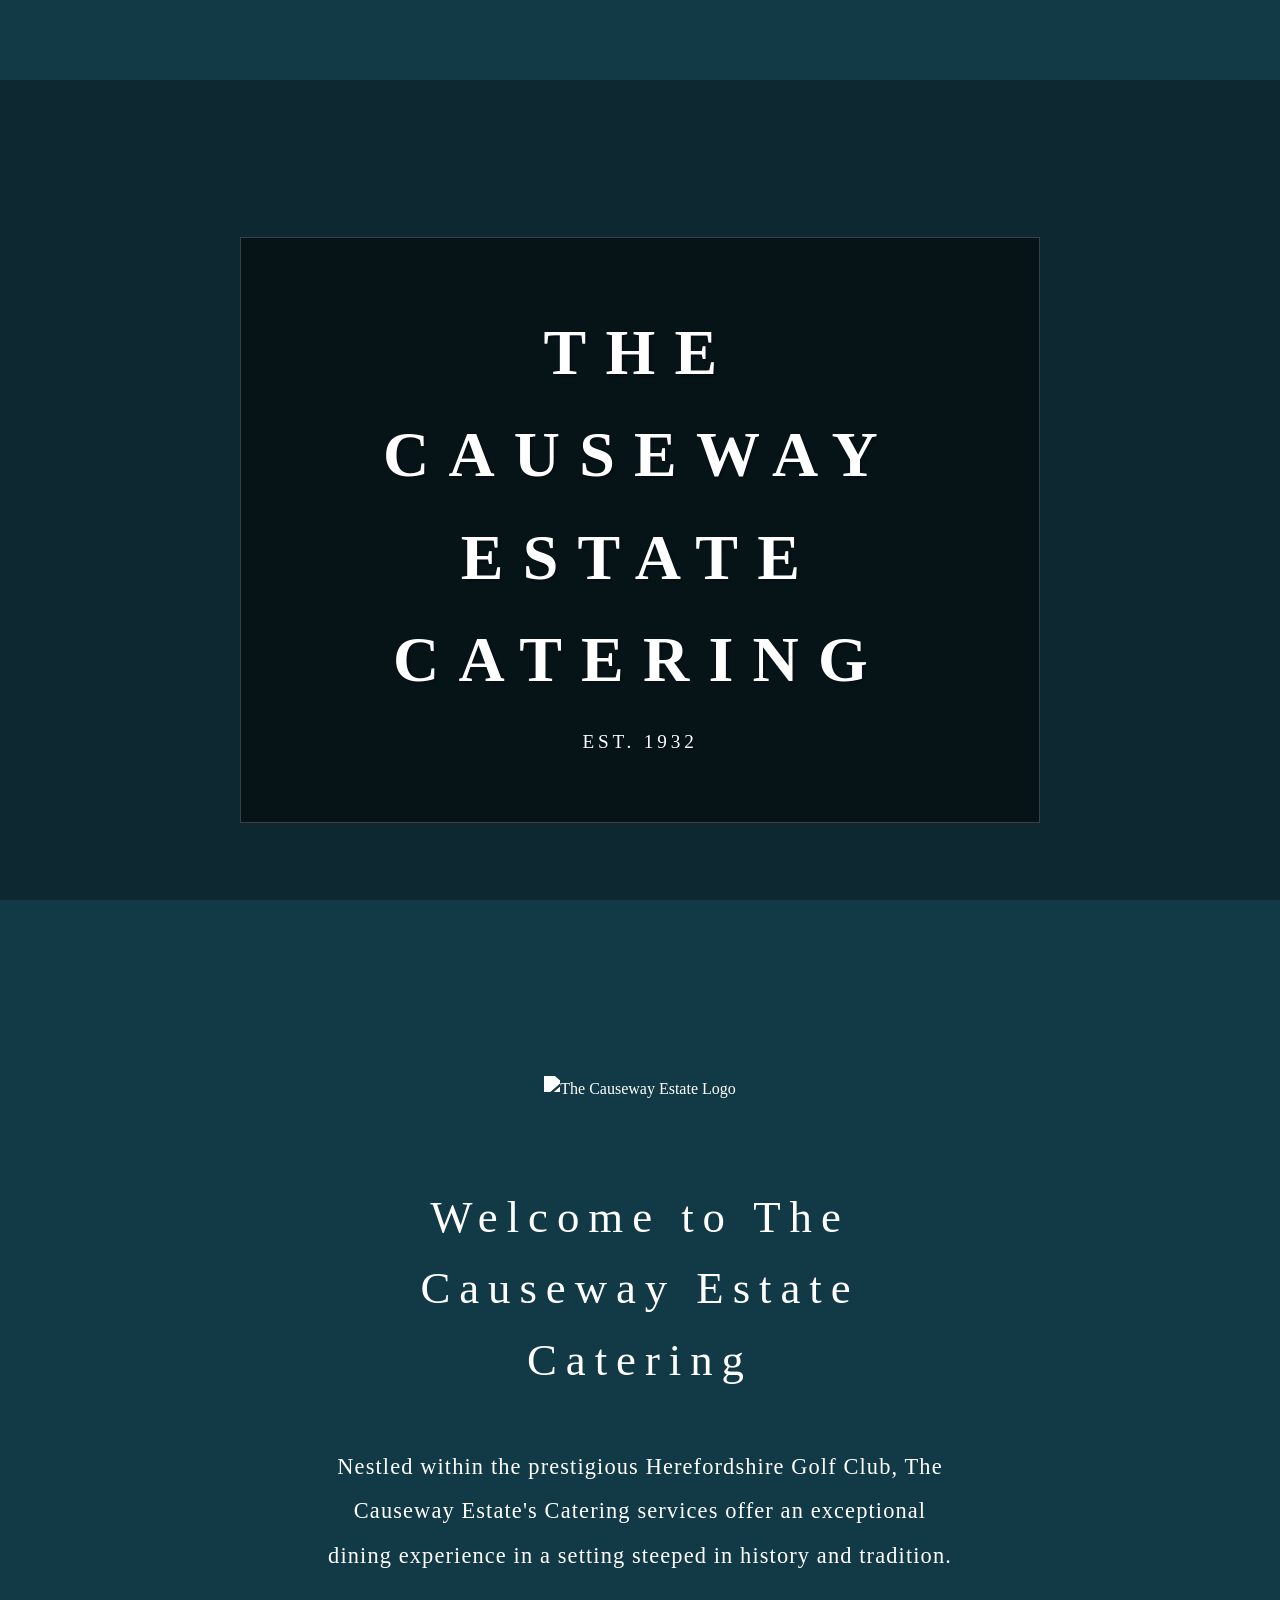
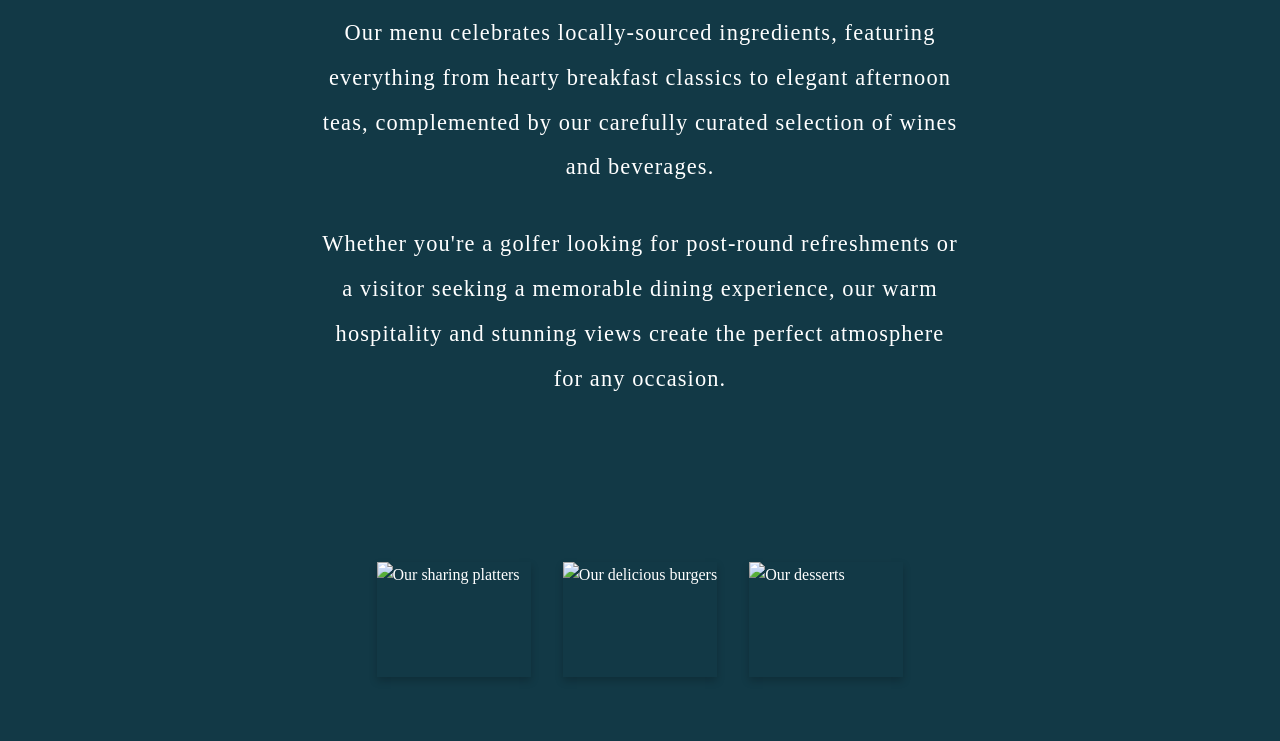
==== index.html @ 93fb0389 "Add files via upload" ====
<!DOCTYPE html>
<html lang="en">
<head>
    <!-- Basic meta tags -->
    <meta charset="UTF-8">
    <meta name="viewport" content="width=device-width, initial-scale=1.0">
    <meta name="description" content="Welcome to The Causeway Cafe & Bar at Herefordshire Golf Club. Experience exceptional dining and stunning views in a historic setting.">
    <meta name="robots" content="index, follow">
    
    <!-- Preload critical resources -->
    <link rel="preload" href="styles.css" as="style">
    <link rel="preload" href="components/include.js" as="script">
    <link rel="preload" href="https://fonts.googleapis.com/css2?family=Cormorant+Garamond:wght@400;500;600&display=swap" as="style">
    <link rel="preload" href="images/causeway-estate-home-banner.png" as="image" fetchpriority="high">
    
    <!-- Security headers -->
    <meta http-equiv="Content-Security-Policy" content="default-src 'self'; style-src 'self' https://fonts.googleapis.com; font-src 'self' https://fonts.gstatic.com; script-src 'self' 'unsafe-inline';">
    <meta http-equiv="X-Frame-Options" content="DENY">
    <meta http-equiv="X-Content-Type-Options" content="nosniff">
    
    <title>The Hereford Estate Catering  - Herefordshire Golf Club</title>
    
    <!-- Stylesheets -->
    <link rel="stylesheet" href="styles.css">
    <link href="https://fonts.googleapis.com/css2?family=Cormorant+Garamond:wght@400;500;600&display=swap" rel="stylesheet" media="print" onload="this.media='all'">
    <noscript><link href="https://fonts.googleapis.com/css2?family=Cormorant+Garamond:wght@400;500;600&display=swap" rel="stylesheet"></noscript>
</head>
<body>
    <!-- Include header component -->
    <div include-html="components/header.html"></div>

    <!-- Hero section -->
    <section class="hero-image">
        <div class="hero-content">
            <h1>THE CAUSEWAY ESTATE CATERING</h1>
            <p class="established">EST. 1932</p>
        </div>
    </section>

    <!-- Introduction section -->
    <section class="intro">
        <div class="logo-feature">
            <img src="images/the-causeway-estate-logo.png" alt="The Causeway Estate Logo" class="intro-logo" width="200" height="auto">
        </div>
        <h2>Welcome to The Causeway Estate Catering</h2>
        <p>Nestled within the prestigious Herefordshire Golf Club, The Causeway Estate's Catering services offer an exceptional dining experience in a setting steeped in history and tradition.</p>
        <p>Our menu celebrates locally-sourced ingredients, featuring everything from hearty breakfast classics to elegant afternoon teas, complemented by our carefully curated selection of wines and beverages.</p>
        <p>Whether you're a golfer looking for post-round refreshments or a visitor seeking a memorable dining experience, our warm hospitality and stunning views create the perfect atmosphere for any occasion.</p>
    </section>

    <!-- Food Gallery Section -->
    <div class="gallery-container">
        <div class="gallery-item">
            <img src="images/causeway-estate-home-platters.jpg" alt="Our sharing platters" loading="lazy" width="400" height="300">
        </div>
        <div class="gallery-item">
            <img src="images/causeway-estate-home-burgers.jpg" alt="Our delicious burgers" loading="lazy" width="400" height="300">
        </div>
        <div class="gallery-item">
            <img src="images/causeway-estate-home-dessert.jpg" alt="Our desserts" loading="lazy" width="400" height="300">
        </div>
    </div>

    <!-- Include footer component -->
    <div include-html="components/footer.html"></div>

    <!-- Scripts -->
    <script src="components/include.js"></script>
    <script src="script.js" defer></script>
</body>
</html>
---- styles.css ----
/* ==========================================================================
   Base styles and CSS Reset - Optimized
   ========================================================================== */
* {
    margin: 0;
    padding: 0;
    box-sizing: border-box;
}

/* CSS Variables - Theme colors and common values
   Using semantic names for better understanding */
:root {
    --color-primary: #123946;    /* Main brand color - dark blue */
    --color-primary-dark: #0f2c3a; /* Darker shade for gradient */
    --color-text: #ffffff;       /* Main text color - white */
    --spacing-sm: 1rem;          /* 16px */
    --spacing-md: 2rem;          /* 32px */
    --spacing-lg: 4rem;          /* 64px */
    --max-width: 1200px;         /* Maximum content width */
    --content-width: 90%;        /* Content width for centered layout */
    --font-main: 'Cormorant Garamond', serif;
    --shadow-soft: 0 4px 15px rgba(0, 0, 0, 0.2);
    --border-light: 1px solid rgba(255, 255, 255, 0.1);
    --transition-standard: 0.3s ease;
}

/* Base Layout */
body {
    font-family: var(--font-main);
    background-color: var(--color-primary);
    color: var(--color-text);
    min-height: 100vh;
    display: flex;
    flex-direction: column;
    line-height: 1.6;
}

/* Main content wrapper */
main, 
.main-content {
    flex: 1;
    width: 100%;
    max-width: var(--max-width);
    margin: 0 auto;
}

/* Utility Classes */
.visually-hidden {
    position: absolute;
    width: 1px;
    height: 1px;
    padding: 0;
    margin: -1px;
    overflow: hidden;
    clip: rect(0, 0, 0, 0);
    border: 0;
}

/* ==========================================================================
   Navigation
   ========================================================================== */
.navbar {
    position: fixed;
    top: 0;
    left: 0;
    right: 0;
    background: linear-gradient(135deg, var(--color-primary), var(--color-primary-dark));
    padding: 2rem 4rem;
    z-index: 1000;
    display: flex;
    justify-content: center;
    gap: 4rem;
    align-items: center;
    box-shadow: 0 2px 4px rgba(0, 0, 0, 0.1);
}

.navbar a {
    color: var(--color-text);
    text-decoration: none;
    font-size: 0.9rem;
    text-transform: uppercase;
    letter-spacing: 0.2em;
    font-weight: 300;
    padding-bottom: 0.25rem;
    border-bottom: 1px solid transparent;
    transition: border-color var(--transition-standard);
}

.navbar a:hover,
.navbar a.active {
    border-bottom: 1px solid var(--color-text);
}

.navbar a.active {
    padding-bottom: 0.5rem;
}

/* Responsive Navigation */
@media (max-width: 1024px) {
    .navbar {
        padding: 1.5rem 2rem;
        gap: 3rem;
    }
}

@media (max-width: 768px) {
    .navbar {
        padding: 1rem;
        gap: 2rem;
        flex-wrap: wrap;
    }

    .navbar a {
        font-size: 0.8rem;
        letter-spacing: 0.15em;
    }
}

@media (max-width: 480px) {
    .navbar {
        padding: 1rem 0.5rem;
        gap: 1.5rem;
    }

    .navbar a {
        font-size: 0.75rem;
        letter-spacing: 0.1em;
    }
}

/* ==========================================================================
   Hero Section - All Pages
   ========================================================================== */
.hero-image {
    position: relative;
    width: 100%;
    height: 100vh;
    margin-top: 80px;
    background-image: linear-gradient(rgba(0, 0, 0, 0.3), rgba(0, 0, 0, 0.3)), url(images/causeway-estate-home-banner.png);
    background-size: cover;
    background-position: center;
    background-attachment: fixed;
    display: flex;
    align-items: center;
    justify-content: center;
}

.hero-content {
    text-align: center;
    background-color: rgba(0, 0, 0, 0.5);
    padding: var(--spacing-lg);
    border: 1px solid rgba(255, 255, 255, 0.2);
    backdrop-filter: blur(2px);
    max-width: 800px;
    margin: 0 auto;
    width: var(--content-width);
}

.hero-content h1 {
    color: var(--color-text);
    font-size: 4rem;
    letter-spacing: 0.3em;
    margin-bottom: 1rem;
    text-shadow: 2px 2px 4px rgba(0, 0, 0, 0.3);
    text-transform: uppercase;
    animation: fadeInUp 1s ease-out;
}

.established {
    color: var(--color-text);
    font-size: 1.2rem;
    letter-spacing: 0.2em;
    text-shadow: 1px 1px 2px rgba(0, 0, 0, 0.3);
    text-transform: uppercase;
    animation: fadeInUp 1s ease-out;
}

@keyframes fadeInUp {
    0% {
        opacity: 0;
        transform: translateY(20px);
    }
    100% {
        opacity: 1;
        transform: translateY(0);
    }
}

/* ==========================================================================
   Content Sections - All Pages
   ========================================================================== */
.intro,
.info,
.content-section {
    width: var(--content-width);
    max-width: var(--max-width);
    margin: 0 auto;
    padding: var(--spacing-lg) 0;
    text-align: center;
}

.intro {
    padding: 6rem 20%;
    background-color: var(--color-primary);
}

.intro h2 {
    font-size: 2.8rem;
    font-weight: 300;
    margin-bottom: 3rem;
    letter-spacing: 0.2em;
}

.intro p {
    font-size: 1.4rem;
    line-height: 2;
    margin-bottom: 2rem;
    font-weight: 300;
    letter-spacing: 0.05em;
}

.intro p:last-child {
    margin-bottom: 0;
}

/* Responsive adjustments for intro section */
@media (max-width: 1024px) {
    .intro {
        padding: 4rem 10%;
    }

    .intro h2 {
        font-size: 2.4rem;
    }

    .intro p {
        font-size: 1.3rem;
    }
}

@media (max-width: 768px) {
    .intro {
        padding: 3rem 5%;
    }

    .intro h2 {
        font-size: 2rem;
        margin-bottom: 2rem;
    }

    .intro p {
        font-size: 1.2rem;
        line-height: 1.8;
        margin-bottom: 1.5rem;
    }
}

@media (max-width: 480px) {
    .intro {
        padding: 2rem 5%;
    }

    .intro h2 {
        font-size: 1.8rem;
        margin-bottom: 1.5rem;
    }

    .intro p {
        font-size: 1.1rem;
        line-height: 1.6;
        margin-bottom: 1rem;
    }
}

.info-grid {
    display: grid;
    grid-template-columns: repeat(3, 1fr);
    gap: var(--spacing-lg);
    width: var(--content-width);
    max-width: var(--max-width);
    margin: var(--spacing-lg) auto;
}

.info-item {
    text-align: center;
}

.info-item h3 {
    font-size: 1.8rem;
    margin-bottom: var(--spacing-sm);
    letter-spacing: 0.1em;
}

/* ==========================================================================
   Contact Section - All Pages
   ========================================================================== */
.contact-section {
    display: grid;
    grid-template-columns: repeat(3, 1fr);
    gap: 2rem;
    padding: 4rem 5%;
    max-width: var(--max-width);
    margin: 0 auto;
    text-align: center;
}

.contact-section > div {
    display: flex;
    flex-direction: column;
    align-items: center;
    background-color: rgba(15, 44, 58, 0.7);
    border-radius: 8px;
    padding: 2rem;
    box-shadow: var(--shadow-soft);
    border: var(--border-light);
    transition: transform var(--transition-standard), box-shadow var(--transition-standard);
}

.contact-section > div:hover {
    transform: translateY(-5px);
    box-shadow: 0 8px 20px rgba(0, 0, 0, 0.3);
}

.contact-section h3 {
    font-size: 1.5rem;
    font-weight: 500;
    letter-spacing: 0.2em;
    margin-bottom: 1.5rem;
    text-transform: uppercase;
}

.contact-section p,
.contact-section address {
    margin-bottom: 0.5rem;
    font-style: normal;
}

.contact-section a {
    color: var(--color-text);
    text-decoration: none;
    transition: opacity var(--transition-standard);
}

.contact-section a:hover {
    opacity: 0.8;
}

/* ==========================================================================
   Footer - All Pages
   ========================================================================== */
footer {
    width: 100%;
    background-color: var(--color-primary-dark);
    padding: 2rem 0;
    margin-top: auto;
    text-align: center;
}

.social-links {
    display: flex;
    justify-content: center;
    gap: 1rem;
    margin: 1rem 0;
}

.social-links img {
    width: 30px;
    height: 30px;
    transition: transform 0.2s ease;
}

.social-links img:hover {
    transform: scale(1.1);
}

.copyright {
    font-size: 0.9rem;
    color: var(--color-text);
    opacity: 0.8;
    letter-spacing: 0.1em;
    font-style: italic;
}

/* ==========================================================================
   Responsive Design
   ========================================================================== */
@media (max-width: 1024px) {
    .hero-content h1 {
        font-size: 3rem;
        letter-spacing: 0.25em;
    }
}

@media (max-width: 768px) {
    .hero-image {
        height: 80vh;
        margin-top: 70px;
        background-attachment: scroll;
    }

    .hero-content {
        padding: var(--spacing-md);
    }

    .hero-content h1 {
        font-size: 2.5rem;
        letter-spacing: 0.2em;
    }

    .established {
        font-size: 1rem;
    }

    .navbar {
        flex-direction: column;
        padding: 1rem;
        gap: 1rem;
    }

    .nav-logo {
        height: 50px;
    }

    .nav-links {
        gap: 2rem;
        flex-wrap: wrap;
        justify-content: center;
    }

    .nav-links a {
        font-size: 0.9rem;
        letter-spacing: 0.15em;
    }

    .contact-section {
        grid-template-columns: 1fr;
        gap: 1.5rem;
    }

    .contact-section > div {
        padding: 1.5rem;
    }
}

@media (max-width: 480px) {
    .hero-content {
        padding: var(--spacing-sm);
    }

    .hero-content h1 {
        font-size: 2rem;
        letter-spacing: 0.15em;
    }

    .established {
        font-size: 0.9rem;
    }

    .nav-logo {
        height: 40px;
    }

    .nav-links {
        gap: 1rem;
    }

    .nav-links a {
        font-size: 0.8rem;
        letter-spacing: 0.1em;
    }

    .contact-section > div {
        padding: 1.25rem;
    }
}

/* Print styles */
@media print {
    .navbar,
    .hero-image,
    .social-links,
    .contact-form button {
        display: none;
    }

    body {
        color: #000;
        background: #fff;
    }

    .contact-section {
        page-break-inside: avoid;
    }
}

/* Logo in intro section */
.logo-feature {
    margin-bottom: 4rem;
}

.intro-logo {
    width: 180px;
    height: auto;
    margin-bottom: 2rem;
    filter: brightness(0) invert(1);  /* Makes the logo white */
}

/* Responsive adjustments */
@media (max-width: 1024px) {
    .nav-links {
        gap: 3rem;
    }
    
    .intro-logo {
        width: 160px;
    }
}

@media (max-width: 768px) {
    .intro-logo {
        width: 140px;
    }
}

@media (max-width: 480px) {
    .intro-logo {
        width: 120px;
    }
}

/* Intro Section */
.logo-feature {
    margin-bottom: 3rem;
}

.intro-logo {
    width: 120px;
    height: auto;
    margin-bottom: 2rem;
}

.intro hr {
    width: 100px;
    margin: 2rem auto;
    border: none;
    border-top: 1px solid var(--color-primary);
}

/* Info Section */
.info {
    padding: 4rem 10%;
    text-align: center;
    background-color: var(--color-primary);
}

.info-logo {
    width: 100px;
    height: auto;
    margin-bottom: 2rem;
}

.location, .opening-times {
    margin-bottom: 4rem;
}

.location h2, .opening-times h2 {
    font-size: 2rem;
    font-weight: normal;
    margin-bottom: 1.5rem;
    letter-spacing: 0.1em;
}

.location p, .opening-times p {
    font-size: 1.2rem;
    line-height: 1.8;
    margin-bottom: 0.5rem;
}

/* Contact Details */
.contact-details {
    text-align: center;
}

.contact-details h3 {
    font-size: 1.8rem;
    margin-bottom: 3rem;
    letter-spacing: 0.1em;
    font-weight: normal;
    text-transform: uppercase;
}

.contact-details p {
    font-size: 1.1rem;
    line-height: 2;
    margin: 0;
}

/* Socials Section */
.socials {
    margin-top: 2.5rem;
}

.socials h4 {
    font-size: 2.2rem;
    margin-bottom: 1rem;
    letter-spacing: 0.15em;
    font-weight: 300;
    text-transform: uppercase;
}

.social-links {
    display: flex;
    justify-content: center;
    gap: 3rem;
}

.social-links img {
    width: 32px;
    height: 32px;
    display: block;
    filter: none;
}

/* Newsletter */
.newsletter {
    margin: 4rem 0;
    padding: 3rem;
    background-color: var(--color-primary);
}

.newsletter h3 {
    font-size: 1.8rem;
    margin-bottom: 2rem;
    font-weight: normal;
    letter-spacing: 0.1em;
}

.form-row input {
    padding: 1rem;
    border: 1px solid var(--color-text);
    background-color: transparent;
    color: var(--color-text);
    font-family: var(--font-main);
    font-size: 1.1rem;
}

.subscribe-btn {
    padding: 1rem 3rem;
    background-color: transparent;
    color: var(--color-text);
    border: 1px solid var(--color-text);
    cursor: pointer;
    font-family: var(--font-main);
    font-size: 1.1rem;
    letter-spacing: 0.1em;
    transition: all 0.3s ease;
}

.subscribe-btn:hover {
    background-color: var(--color-text);
    color: var(--color-primary);
}

/* Social Links */
.social-links {
    display: flex;
    justify-content: center;
    gap: var(--spacing-lg);
    margin-top: var(--spacing-md);
    padding: var(--spacing-md) 0;
}

.social-links a {
    display: inline-block;
    transition: transform 0.3s ease;
}

.social-links a:hover {
    transform: scale(1.1);
}

.social-links img {
    width: 32px;
    height: 32px;
    display: block;
}

/* Food Gallery */
.food-gallery {
    padding: var(--spacing-lg) 0;
    background-color: var(--color-primary);
    width: var(--content-width);
    max-width: var(--max-width);
}

.gallery-container {
    display: grid;
    grid-template-columns: repeat(3, 1fr);
    gap: 2rem;
    padding: 4rem 5%;
    max-width: var(--max-width);
    margin: 0 auto;
}

.gallery-item {
    aspect-ratio: 4/3;
    overflow: hidden;
    box-shadow: 0 4px 8px rgba(0, 0, 0, 0.2);
}

.gallery-item img {
    width: 100%;
    height: 100%;
    object-fit: cover;
    transition: transform 0.3s ease;
}

.gallery-item:hover img {
    transform: scale(1.03);
}

/* Responsive adjustments for the gallery */
@media (max-width: 1024px) {
    .gallery-container {
        padding: 3rem 5%;
    }
}

@media (max-width: 768px) {
    .gallery-container {
        grid-template-columns: repeat(2, 1fr);
    }
}

@media (max-width: 480px) {
    .gallery-container {
        grid-template-columns: 1fr;
        width: 100%;
    }
    
    .gallery-item {
        aspect-ratio: 3/2;
    }
}

/* Contact Form Styles */
.contact-form {
    max-width: 600px;
    margin: 0 auto;
    padding: 2rem;
}

.form-group {
    margin-bottom: 1.5rem;
}

.form-group label {
    display: block;
    margin-bottom: 0.5rem;
    font-size: 1.1rem;
    letter-spacing: 0.05em;
}

.form-group input,
.form-group textarea {
    width: 100%;
    padding: 0.8rem;
    border: 1px solid rgba(255, 255, 255, 0.2);
    background-color: rgba(255, 255, 255, 0.1);
    color: var(--color-text);
    border-radius: 4px;
    font-family: var(--font-main);
    font-size: 1rem;
}

.form-group textarea {
    min-height: 150px;
    resize: vertical;
}

.submit-btn {
    background-color: rgba(255, 255, 255, 0.1);
    color: var(--color-text);
    border: 1px solid rgba(255, 255, 255, 0.3);
    padding: 0.8rem 2rem;
    font-size: 1rem;
    text-transform: uppercase;
    letter-spacing: 0.2em;
    cursor: pointer;
    transition: all 0.3s ease;
    border-radius: 4px;
}

.submit-btn:hover {
    background-color: rgba(255, 255, 255, 0.2);
    border-color: rgba(255, 255, 255, 0.4);
}

/* Active Navigation Link */
.navbar a.active {
    border-bottom: 1px solid var(--color-text);
}

/* Page-specific Hero Adjustments */
.hero-image {
    position: relative;
    margin-top: 80px;
}

/* Responsive Adjustments */
@media (max-width: 768px) {
    .contact-form {
        padding: 1.5rem;
    }

    .form-group input,
    .form-group textarea {
        font-size: 1rem;
    }

    .submit-btn {
        width: 100%;
        padding: 0.8rem;
    }

    .socials {
        margin-top: 2rem;
    }
    
    .socials h4 {
        margin-bottom: 0.75rem;
    }
}

/* Opening Times Section */
.opening-times {
    text-align: center;
}

.opening-times h3 {
    text-align: center;
    margin-bottom: var(--spacing-md);
    width: 100%;
}

.opening-times p {
    font-size: 1.2rem;
    line-height: 2.2;
    margin: 0;
    font-weight: 300;
}

/* Location */
.location {
    text-align: center;
    font-style: italic;
}

.location address {
    font-style: normal;
    line-height: 1.6;
}

.location h3 {
    text-align: center;
    margin-bottom: var(--spacing-md);
    width: 100%;
}

.location p {
    font-size: 1.2rem;
    line-height: 2.2;
    margin: 0;
    font-weight: 300;
}

/* Contact Details */
.contact-details {
    text-align: center;
}

.contact-details h3 {
    text-align: center;
    margin-bottom: var(--spacing-md);
    width: 100%;
}

.contact-details p {
    font-size: 1.2rem;
    line-height: 2.2;
    margin: 0;
    font-weight: 300;
}

@media (max-width: 1200px) {
    .contact-section {
        gap: 6rem;
        padding: 6rem 2rem;
    }
    
    .info-grid {
        gap: 4rem;
    }
}

@media (max-width: 768px) {
    .contact-section {
        grid-template-columns: 1fr;
        gap: 4rem;
        padding: 4rem 2rem;
    }

    .info-grid {
        grid-template-columns: 1fr;
        gap: 3rem;
    }

    .contact-section h3 {
        font-size: 2rem;
        margin-bottom: 2rem;
    }
}

@media (max-width: 480px) {
    .contact-section {
        width: 95%;
        gap: 3rem;
        padding: 3rem 1rem;
    }

    .contact-section h3 {
        font-size: 1.8rem;
        margin-bottom: 1.5rem;
    }

    .contact-section p,
    .contact-section address {
        font-size: 1.1rem;
        line-height: 2;
    }
}

/* Message Styling */
.message {
    padding: 1rem;
    margin: 1rem 0;
    border-radius: 4px;
    text-align: center;
}

.message.success {
    background-color: rgba(39, 174, 96, 0.2);
    border: 1px solid rgba(39, 174, 96, 0.4);
}

.message.error {
    background-color: rgba(231, 76, 60, 0.2);
    border: 1px solid rgba(231, 76, 60, 0.4);
}

/* ==========================================================================
   Catering Page Specific Styles
   ========================================================================== */
.catering-section {
    padding: var(--spacing-lg) 0;
    background-color: rgba(15, 44, 58, 0.1);
    border-radius: 8px;
    margin: var(--spacing-md) auto;
    width: var(--content-width);
    max-width: var(--max-width);
}

.catering-section h2 {
    color: var(--color-text);
    font-size: 2.5rem;
    margin-bottom: var(--spacing-lg);
    text-align: center;
    letter-spacing: 0.1em;
}

.catering-grid {
    display: grid;
    grid-template-columns: repeat(auto-fit, minmax(300px, 1fr));
    gap: var(--spacing-md);
    padding: 0 var(--spacing-md);
}

.catering-item {
    background-color: rgba(255, 255, 255, 0.05);
    padding: var(--spacing-md);
    border-radius: 8px;
    transition: transform 0.3s ease, box-shadow 0.3s ease;
    border: var(--border-light);
}

.catering-item:hover {
    transform: translateY(-5px);
    box-shadow: var(--shadow-soft);
}

.catering-item h3 {
    color: var(--color-text);
    font-size: 1.5rem;
    margin-bottom: var(--spacing-sm);
    text-align: center;
}

.catering-item p {
    color: var(--color-text);
    font-size: 1.1rem;
    line-height: 1.6;
    text-align: center;
    opacity: 0.9;
}

/* Responsive adjustments for catering sections */
@media (max-width: 768px) {
    .catering-grid {
        grid-template-columns: 1fr;
        gap: var(--spacing-sm);
    }

    .catering-section h2 {
        font-size: 2rem;
    }

    .catering-item {
        padding: var(--spacing-sm);
    }
}
---- styles.css ----
/* ==========================================================================
   Base styles and CSS Reset - Optimized
   ========================================================================== */
* {
    margin: 0;
    padding: 0;
    box-sizing: border-box;
}

/* CSS Variables - Theme colors and common values
   Using semantic names for better understanding */
:root {
    --color-primary: #123946;    /* Main brand color - dark blue */
    --color-primary-dark: #0f2c3a; /* Darker shade for gradient */
    --color-text: #ffffff;       /* Main text color - white */
    --spacing-sm: 1rem;          /* 16px */
    --spacing-md: 2rem;          /* 32px */
    --spacing-lg: 4rem;          /* 64px */
    --max-width: 1200px;         /* Maximum content width */
    --content-width: 90%;        /* Content width for centered layout */
    --font-main: 'Cormorant Garamond', serif;
    --shadow-soft: 0 4px 15px rgba(0, 0, 0, 0.2);
    --border-light: 1px solid rgba(255, 255, 255, 0.1);
    --transition-standard: 0.3s ease;
}

/* Base Layout */
body {
    font-family: var(--font-main);
    background-color: var(--color-primary);
    color: var(--color-text);
    min-height: 100vh;
    display: flex;
    flex-direction: column;
    line-height: 1.6;
}

/* Main content wrapper */
main, 
.main-content {
    flex: 1;
    width: 100%;
    max-width: var(--max-width);
    margin: 0 auto;
}

/* Utility Classes */
.visually-hidden {
    position: absolute;
    width: 1px;
    height: 1px;
    padding: 0;
    margin: -1px;
    overflow: hidden;
    clip: rect(0, 0, 0, 0);
    border: 0;
}

/* ==========================================================================
   Navigation
   ========================================================================== */
.navbar {
    position: fixed;
    top: 0;
    left: 0;
    right: 0;
    background: linear-gradient(135deg, var(--color-primary), var(--color-primary-dark));
    padding: 2rem 4rem;
    z-index: 1000;
    display: flex;
    justify-content: center;
    gap: 4rem;
    align-items: center;
    box-shadow: 0 2px 4px rgba(0, 0, 0, 0.1);
}

.navbar a {
    color: var(--color-text);
    text-decoration: none;
    font-size: 0.9rem;
    text-transform: uppercase;
    letter-spacing: 0.2em;
    font-weight: 300;
    padding-bottom: 0.25rem;
    border-bottom: 1px solid transparent;
    transition: border-color var(--transition-standard);
}

.navbar a:hover,
.navbar a.active {
    border-bottom: 1px solid var(--color-text);
}

.navbar a.active {
    padding-bottom: 0.5rem;
}

/* Responsive Navigation */
@media (max-width: 1024px) {
    .navbar {
        padding: 1.5rem 2rem;
        gap: 3rem;
    }
}

@media (max-width: 768px) {
    .navbar {
        padding: 1rem;
        gap: 2rem;
        flex-wrap: wrap;
    }

    .navbar a {
        font-size: 0.8rem;
        letter-spacing: 0.15em;
    }
}

@media (max-width: 480px) {
    .navbar {
        padding: 1rem 0.5rem;
        gap: 1.5rem;
    }

    .navbar a {
        font-size: 0.75rem;
        letter-spacing: 0.1em;
    }
}

/* ==========================================================================
   Hero Section - All Pages
   ========================================================================== */
.hero-image {
    position: relative;
    width: 100%;
    height: 100vh;
    margin-top: 80px;
    background-image: linear-gradient(rgba(0, 0, 0, 0.3), rgba(0, 0, 0, 0.3)), url(images/causeway-estate-home-banner.png);
    background-size: cover;
    background-position: center;
    background-attachment: fixed;
    display: flex;
    align-items: center;
    justify-content: center;
}

.hero-content {
    text-align: center;
    background-color: rgba(0, 0, 0, 0.5);
    padding: var(--spacing-lg);
    border: 1px solid rgba(255, 255, 255, 0.2);
    backdrop-filter: blur(2px);
    max-width: 800px;
    margin: 0 auto;
    width: var(--content-width);
}

.hero-content h1 {
    color: var(--color-text);
    font-size: 4rem;
    letter-spacing: 0.3em;
    margin-bottom: 1rem;
    text-shadow: 2px 2px 4px rgba(0, 0, 0, 0.3);
    text-transform: uppercase;
    animation: fadeInUp 1s ease-out;
}

.established {
    color: var(--color-text);
    font-size: 1.2rem;
    letter-spacing: 0.2em;
    text-shadow: 1px 1px 2px rgba(0, 0, 0, 0.3);
    text-transform: uppercase;
    animation: fadeInUp 1s ease-out;
}

@keyframes fadeInUp {
    0% {
        opacity: 0;
        transform: translateY(20px);
    }
    100% {
        opacity: 1;
        transform: translateY(0);
    }
}

/* ==========================================================================
   Content Sections - All Pages
   ========================================================================== */
.intro,
.info,
.content-section {
    width: var(--content-width);
    max-width: var(--max-width);
    margin: 0 auto;
    padding: var(--spacing-lg) 0;
    text-align: center;
}

.intro {
    padding: 6rem 20%;
    background-color: var(--color-primary);
}

.intro h2 {
    font-size: 2.8rem;
    font-weight: 300;
    margin-bottom: 3rem;
    letter-spacing: 0.2em;
}

.intro p {
    font-size: 1.4rem;
    line-height: 2;
    margin-bottom: 2rem;
    font-weight: 300;
    letter-spacing: 0.05em;
}

.intro p:last-child {
    margin-bottom: 0;
}

/* Responsive adjustments for intro section */
@media (max-width: 1024px) {
    .intro {
        padding: 4rem 10%;
    }

    .intro h2 {
        font-size: 2.4rem;
    }

    .intro p {
        font-size: 1.3rem;
    }
}

@media (max-width: 768px) {
    .intro {
        padding: 3rem 5%;
    }

    .intro h2 {
        font-size: 2rem;
        margin-bottom: 2rem;
    }

    .intro p {
        font-size: 1.2rem;
        line-height: 1.8;
        margin-bottom: 1.5rem;
    }
}

@media (max-width: 480px) {
    .intro {
        padding: 2rem 5%;
    }

    .intro h2 {
        font-size: 1.8rem;
        margin-bottom: 1.5rem;
    }

    .intro p {
        font-size: 1.1rem;
        line-height: 1.6;
        margin-bottom: 1rem;
    }
}

.info-grid {
    display: grid;
    grid-template-columns: repeat(3, 1fr);
    gap: var(--spacing-lg);
    width: var(--content-width);
    max-width: var(--max-width);
    margin: var(--spacing-lg) auto;
}

.info-item {
    text-align: center;
}

.info-item h3 {
    font-size: 1.8rem;
    margin-bottom: var(--spacing-sm);
    letter-spacing: 0.1em;
}

/* ==========================================================================
   Contact Section - All Pages
   ========================================================================== */
.contact-section {
    display: grid;
    grid-template-columns: repeat(3, 1fr);
    gap: 2rem;
    padding: 4rem 5%;
    max-width: var(--max-width);
    margin: 0 auto;
    text-align: center;
}

.contact-section > div {
    display: flex;
    flex-direction: column;
    align-items: center;
    background-color: rgba(15, 44, 58, 0.7);
    border-radius: 8px;
    padding: 2rem;
    box-shadow: var(--shadow-soft);
    border: var(--border-light);
    transition: transform var(--transition-standard), box-shadow var(--transition-standard);
}

.contact-section > div:hover {
    transform: translateY(-5px);
    box-shadow: 0 8px 20px rgba(0, 0, 0, 0.3);
}

.contact-section h3 {
    font-size: 1.5rem;
    font-weight: 500;
    letter-spacing: 0.2em;
    margin-bottom: 1.5rem;
    text-transform: uppercase;
}

.contact-section p,
.contact-section address {
    margin-bottom: 0.5rem;
    font-style: normal;
}

.contact-section a {
    color: var(--color-text);
    text-decoration: none;
    transition: opacity var(--transition-standard);
}

.contact-section a:hover {
    opacity: 0.8;
}

/* ==========================================================================
   Footer - All Pages
   ========================================================================== */
footer {
    width: 100%;
    background-color: var(--color-primary-dark);
    padding: 2rem 0;
    margin-top: auto;
    text-align: center;
}

.social-links {
    display: flex;
    justify-content: center;
    gap: 1rem;
    margin: 1rem 0;
}

.social-links img {
    width: 30px;
    height: 30px;
    transition: transform 0.2s ease;
}

.social-links img:hover {
    transform: scale(1.1);
}

.copyright {
    font-size: 0.9rem;
    color: var(--color-text);
    opacity: 0.8;
    letter-spacing: 0.1em;
    font-style: italic;
}

/* ==========================================================================
   Responsive Design
   ========================================================================== */
@media (max-width: 1024px) {
    .hero-content h1 {
        font-size: 3rem;
        letter-spacing: 0.25em;
    }
}

@media (max-width: 768px) {
    .hero-image {
        height: 80vh;
        margin-top: 70px;
        background-attachment: scroll;
    }

    .hero-content {
        padding: var(--spacing-md);
    }

    .hero-content h1 {
        font-size: 2.5rem;
        letter-spacing: 0.2em;
    }

    .established {
        font-size: 1rem;
    }

    .navbar {
        flex-direction: column;
        padding: 1rem;
        gap: 1rem;
    }

    .nav-logo {
        height: 50px;
    }

    .nav-links {
        gap: 2rem;
        flex-wrap: wrap;
        justify-content: center;
    }

    .nav-links a {
        font-size: 0.9rem;
        letter-spacing: 0.15em;
    }

    .contact-section {
        grid-template-columns: 1fr;
        gap: 1.5rem;
    }

    .contact-section > div {
        padding: 1.5rem;
    }
}

@media (max-width: 480px) {
    .hero-content {
        padding: var(--spacing-sm);
    }

    .hero-content h1 {
        font-size: 2rem;
        letter-spacing: 0.15em;
    }

    .established {
        font-size: 0.9rem;
    }

    .nav-logo {
        height: 40px;
    }

    .nav-links {
        gap: 1rem;
    }

    .nav-links a {
        font-size: 0.8rem;
        letter-spacing: 0.1em;
    }

    .contact-section > div {
        padding: 1.25rem;
    }
}

/* Print styles */
@media print {
    .navbar,
    .hero-image,
    .social-links,
    .contact-form button {
        display: none;
    }

    body {
        color: #000;
        background: #fff;
    }

    .contact-section {
        page-break-inside: avoid;
    }
}

/* Logo in intro section */
.logo-feature {
    margin-bottom: 4rem;
}

.intro-logo {
    width: 180px;
    height: auto;
    margin-bottom: 2rem;
    filter: brightness(0) invert(1);  /* Makes the logo white */
}

/* Responsive adjustments */
@media (max-width: 1024px) {
    .nav-links {
        gap: 3rem;
    }
    
    .intro-logo {
        width: 160px;
    }
}

@media (max-width: 768px) {
    .intro-logo {
        width: 140px;
    }
}

@media (max-width: 480px) {
    .intro-logo {
        width: 120px;
    }
}

/* Intro Section */
.logo-feature {
    margin-bottom: 3rem;
}

.intro-logo {
    width: 120px;
    height: auto;
    margin-bottom: 2rem;
}

.intro hr {
    width: 100px;
    margin: 2rem auto;
    border: none;
    border-top: 1px solid var(--color-primary);
}

/* Info Section */
.info {
    padding: 4rem 10%;
    text-align: center;
    background-color: var(--color-primary);
}

.info-logo {
    width: 100px;
    height: auto;
    margin-bottom: 2rem;
}

.location, .opening-times {
    margin-bottom: 4rem;
}

.location h2, .opening-times h2 {
    font-size: 2rem;
    font-weight: normal;
    margin-bottom: 1.5rem;
    letter-spacing: 0.1em;
}

.location p, .opening-times p {
    font-size: 1.2rem;
    line-height: 1.8;
    margin-bottom: 0.5rem;
}

/* Contact Details */
.contact-details {
    text-align: center;
}

.contact-details h3 {
    font-size: 1.8rem;
    margin-bottom: 3rem;
    letter-spacing: 0.1em;
    font-weight: normal;
    text-transform: uppercase;
}

.contact-details p {
    font-size: 1.1rem;
    line-height: 2;
    margin: 0;
}

/* Socials Section */
.socials {
    margin-top: 2.5rem;
}

.socials h4 {
    font-size: 2.2rem;
    margin-bottom: 1rem;
    letter-spacing: 0.15em;
    font-weight: 300;
    text-transform: uppercase;
}

.social-links {
    display: flex;
    justify-content: center;
    gap: 3rem;
}

.social-links img {
    width: 32px;
    height: 32px;
    display: block;
    filter: none;
}

/* Newsletter */
.newsletter {
    margin: 4rem 0;
    padding: 3rem;
    background-color: var(--color-primary);
}

.newsletter h3 {
    font-size: 1.8rem;
    margin-bottom: 2rem;
    font-weight: normal;
    letter-spacing: 0.1em;
}

.form-row input {
    padding: 1rem;
    border: 1px solid var(--color-text);
    background-color: transparent;
    color: var(--color-text);
    font-family: var(--font-main);
    font-size: 1.1rem;
}

.subscribe-btn {
    padding: 1rem 3rem;
    background-color: transparent;
    color: var(--color-text);
    border: 1px solid var(--color-text);
    cursor: pointer;
    font-family: var(--font-main);
    font-size: 1.1rem;
    letter-spacing: 0.1em;
    transition: all 0.3s ease;
}

.subscribe-btn:hover {
    background-color: var(--color-text);
    color: var(--color-primary);
}

/* Social Links */
.social-links {
    display: flex;
    justify-content: center;
    gap: var(--spacing-lg);
    margin-top: var(--spacing-md);
    padding: var(--spacing-md) 0;
}

.social-links a {
    display: inline-block;
    transition: transform 0.3s ease;
}

.social-links a:hover {
    transform: scale(1.1);
}

.social-links img {
    width: 32px;
    height: 32px;
    display: block;
}

/* Food Gallery */
.food-gallery {
    padding: var(--spacing-lg) 0;
    background-color: var(--color-primary);
    width: var(--content-width);
    max-width: var(--max-width);
}

.gallery-container {
    display: grid;
    grid-template-columns: repeat(3, 1fr);
    gap: 2rem;
    padding: 4rem 5%;
    max-width: var(--max-width);
    margin: 0 auto;
}

.gallery-item {
    aspect-ratio: 4/3;
    overflow: hidden;
    box-shadow: 0 4px 8px rgba(0, 0, 0, 0.2);
}

.gallery-item img {
    width: 100%;
    height: 100%;
    object-fit: cover;
    transition: transform 0.3s ease;
}

.gallery-item:hover img {
    transform: scale(1.03);
}

/* Responsive adjustments for the gallery */
@media (max-width: 1024px) {
    .gallery-container {
        padding: 3rem 5%;
    }
}

@media (max-width: 768px) {
    .gallery-container {
        grid-template-columns: repeat(2, 1fr);
    }
}

@media (max-width: 480px) {
    .gallery-container {
        grid-template-columns: 1fr;
        width: 100%;
    }
    
    .gallery-item {
        aspect-ratio: 3/2;
    }
}

/* Contact Form Styles */
.contact-form {
    max-width: 600px;
    margin: 0 auto;
    padding: 2rem;
}

.form-group {
    margin-bottom: 1.5rem;
}

.form-group label {
    display: block;
    margin-bottom: 0.5rem;
    font-size: 1.1rem;
    letter-spacing: 0.05em;
}

.form-group input,
.form-group textarea {
    width: 100%;
    padding: 0.8rem;
    border: 1px solid rgba(255, 255, 255, 0.2);
    background-color: rgba(255, 255, 255, 0.1);
    color: var(--color-text);
    border-radius: 4px;
    font-family: var(--font-main);
    font-size: 1rem;
}

.form-group textarea {
    min-height: 150px;
    resize: vertical;
}

.submit-btn {
    background-color: rgba(255, 255, 255, 0.1);
    color: var(--color-text);
    border: 1px solid rgba(255, 255, 255, 0.3);
    padding: 0.8rem 2rem;
    font-size: 1rem;
    text-transform: uppercase;
    letter-spacing: 0.2em;
    cursor: pointer;
    transition: all 0.3s ease;
    border-radius: 4px;
}

.submit-btn:hover {
    background-color: rgba(255, 255, 255, 0.2);
    border-color: rgba(255, 255, 255, 0.4);
}

/* Active Navigation Link */
.navbar a.active {
    border-bottom: 1px solid var(--color-text);
}

/* Page-specific Hero Adjustments */
.hero-image {
    position: relative;
    margin-top: 80px;
}

/* Responsive Adjustments */
@media (max-width: 768px) {
    .contact-form {
        padding: 1.5rem;
    }

    .form-group input,
    .form-group textarea {
        font-size: 1rem;
    }

    .submit-btn {
        width: 100%;
        padding: 0.8rem;
    }

    .socials {
        margin-top: 2rem;
    }
    
    .socials h4 {
        margin-bottom: 0.75rem;
    }
}

/* Opening Times Section */
.opening-times {
    text-align: center;
}

.opening-times h3 {
    text-align: center;
    margin-bottom: var(--spacing-md);
    width: 100%;
}

.opening-times p {
    font-size: 1.2rem;
    line-height: 2.2;
    margin: 0;
    font-weight: 300;
}

/* Location */
.location {
    text-align: center;
    font-style: italic;
}

.location address {
    font-style: normal;
    line-height: 1.6;
}

.location h3 {
    text-align: center;
    margin-bottom: var(--spacing-md);
    width: 100%;
}

.location p {
    font-size: 1.2rem;
    line-height: 2.2;
    margin: 0;
    font-weight: 300;
}

/* Contact Details */
.contact-details {
    text-align: center;
}

.contact-details h3 {
    text-align: center;
    margin-bottom: var(--spacing-md);
    width: 100%;
}

.contact-details p {
    font-size: 1.2rem;
    line-height: 2.2;
    margin: 0;
    font-weight: 300;
}

@media (max-width: 1200px) {
    .contact-section {
        gap: 6rem;
        padding: 6rem 2rem;
    }
    
    .info-grid {
        gap: 4rem;
    }
}

@media (max-width: 768px) {
    .contact-section {
        grid-template-columns: 1fr;
        gap: 4rem;
        padding: 4rem 2rem;
    }

    .info-grid {
        grid-template-columns: 1fr;
        gap: 3rem;
    }

    .contact-section h3 {
        font-size: 2rem;
        margin-bottom: 2rem;
    }
}

@media (max-width: 480px) {
    .contact-section {
        width: 95%;
        gap: 3rem;
        padding: 3rem 1rem;
    }

    .contact-section h3 {
        font-size: 1.8rem;
        margin-bottom: 1.5rem;
    }

    .contact-section p,
    .contact-section address {
        font-size: 1.1rem;
        line-height: 2;
    }
}

/* Message Styling */
.message {
    padding: 1rem;
    margin: 1rem 0;
    border-radius: 4px;
    text-align: center;
}

.message.success {
    background-color: rgba(39, 174, 96, 0.2);
    border: 1px solid rgba(39, 174, 96, 0.4);
}

.message.error {
    background-color: rgba(231, 76, 60, 0.2);
    border: 1px solid rgba(231, 76, 60, 0.4);
}

/* ==========================================================================
   Catering Page Specific Styles
   ========================================================================== */
.catering-section {
    padding: var(--spacing-lg) 0;
    background-color: rgba(15, 44, 58, 0.1);
    border-radius: 8px;
    margin: var(--spacing-md) auto;
    width: var(--content-width);
    max-width: var(--max-width);
}

.catering-section h2 {
    color: var(--color-text);
    font-size: 2.5rem;
    margin-bottom: var(--spacing-lg);
    text-align: center;
    letter-spacing: 0.1em;
}

.catering-grid {
    display: grid;
    grid-template-columns: repeat(auto-fit, minmax(300px, 1fr));
    gap: var(--spacing-md);
    padding: 0 var(--spacing-md);
}

.catering-item {
    background-color: rgba(255, 255, 255, 0.05);
    padding: var(--spacing-md);
    border-radius: 8px;
    transition: transform 0.3s ease, box-shadow 0.3s ease;
    border: var(--border-light);
}

.catering-item:hover {
    transform: translateY(-5px);
    box-shadow: var(--shadow-soft);
}

.catering-item h3 {
    color: var(--color-text);
    font-size: 1.5rem;
    margin-bottom: var(--spacing-sm);
    text-align: center;
}

.catering-item p {
    color: var(--color-text);
    font-size: 1.1rem;
    line-height: 1.6;
    text-align: center;
    opacity: 0.9;
}

/* Responsive adjustments for catering sections */
@media (max-width: 768px) {
    .catering-grid {
        grid-template-columns: 1fr;
        gap: var(--spacing-sm);
    }

    .catering-section h2 {
        font-size: 2rem;
    }

    .catering-item {
        padding: var(--spacing-sm);
    }
}
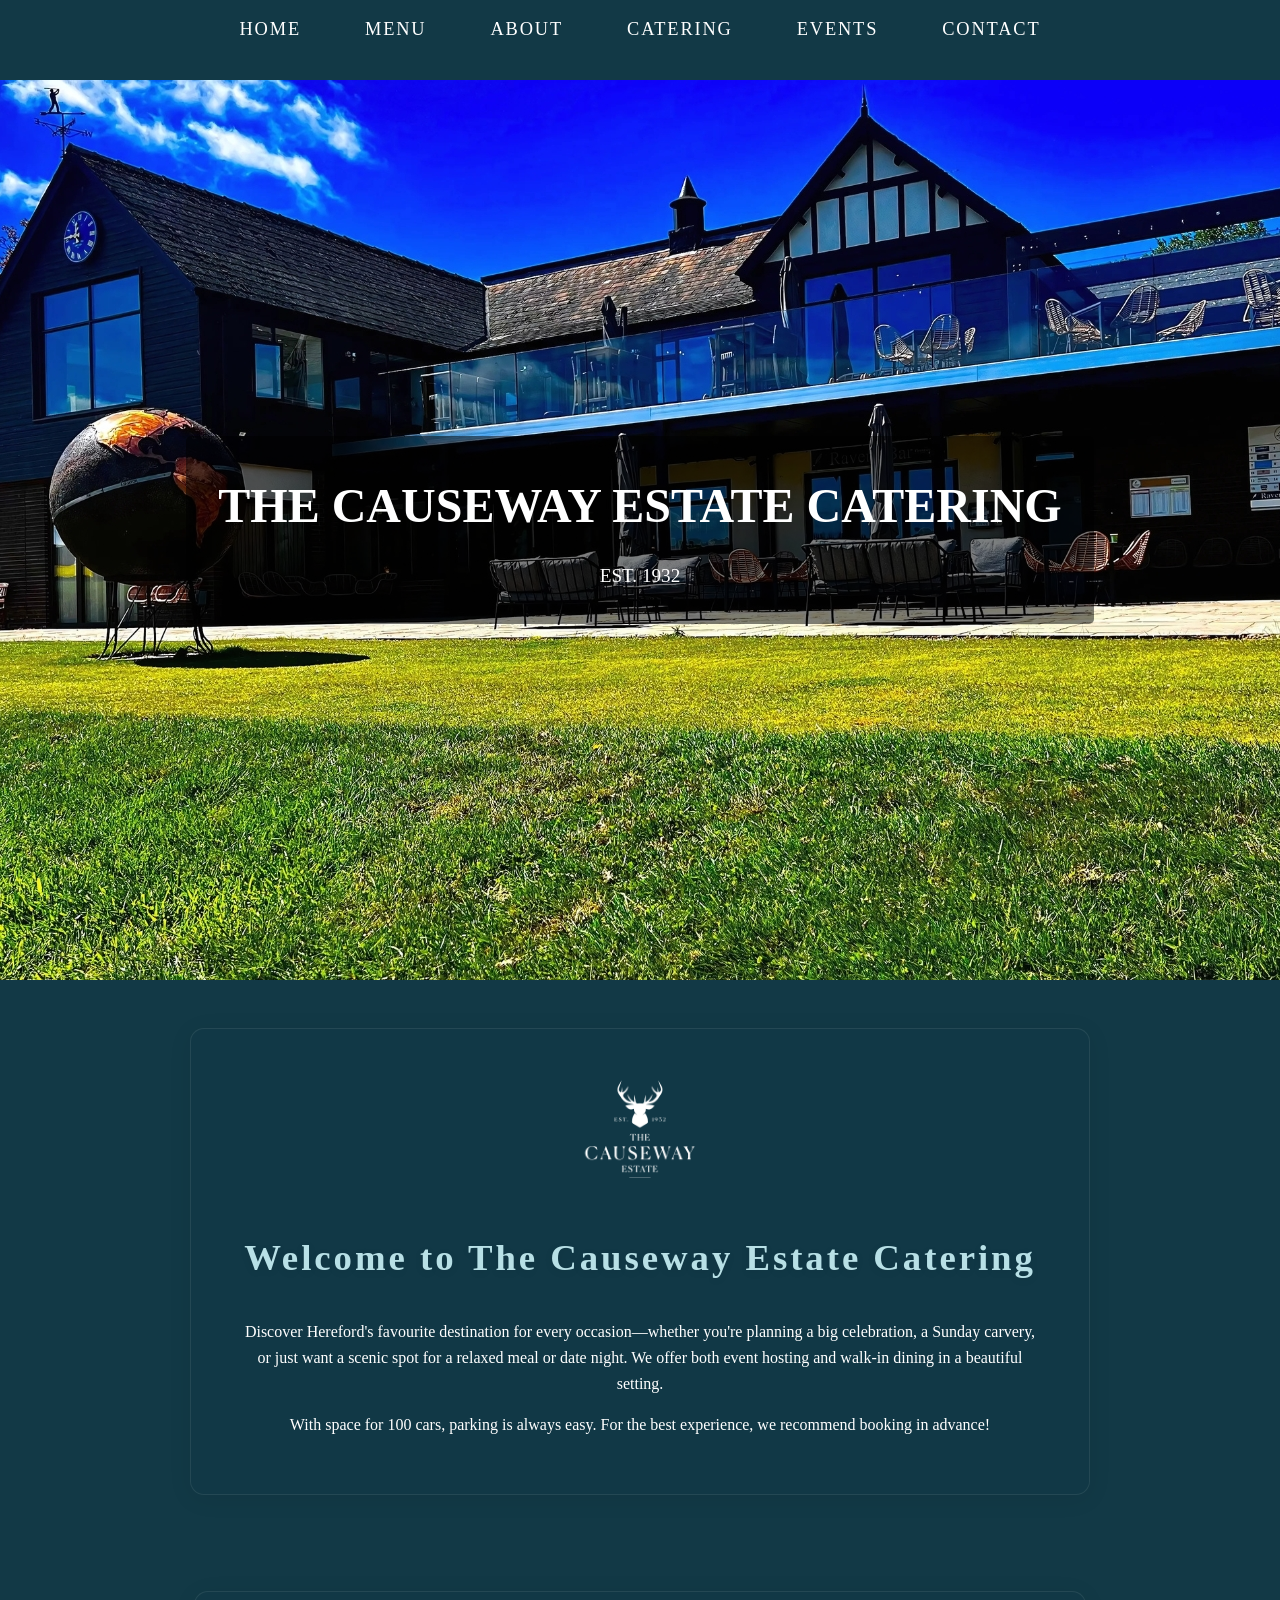
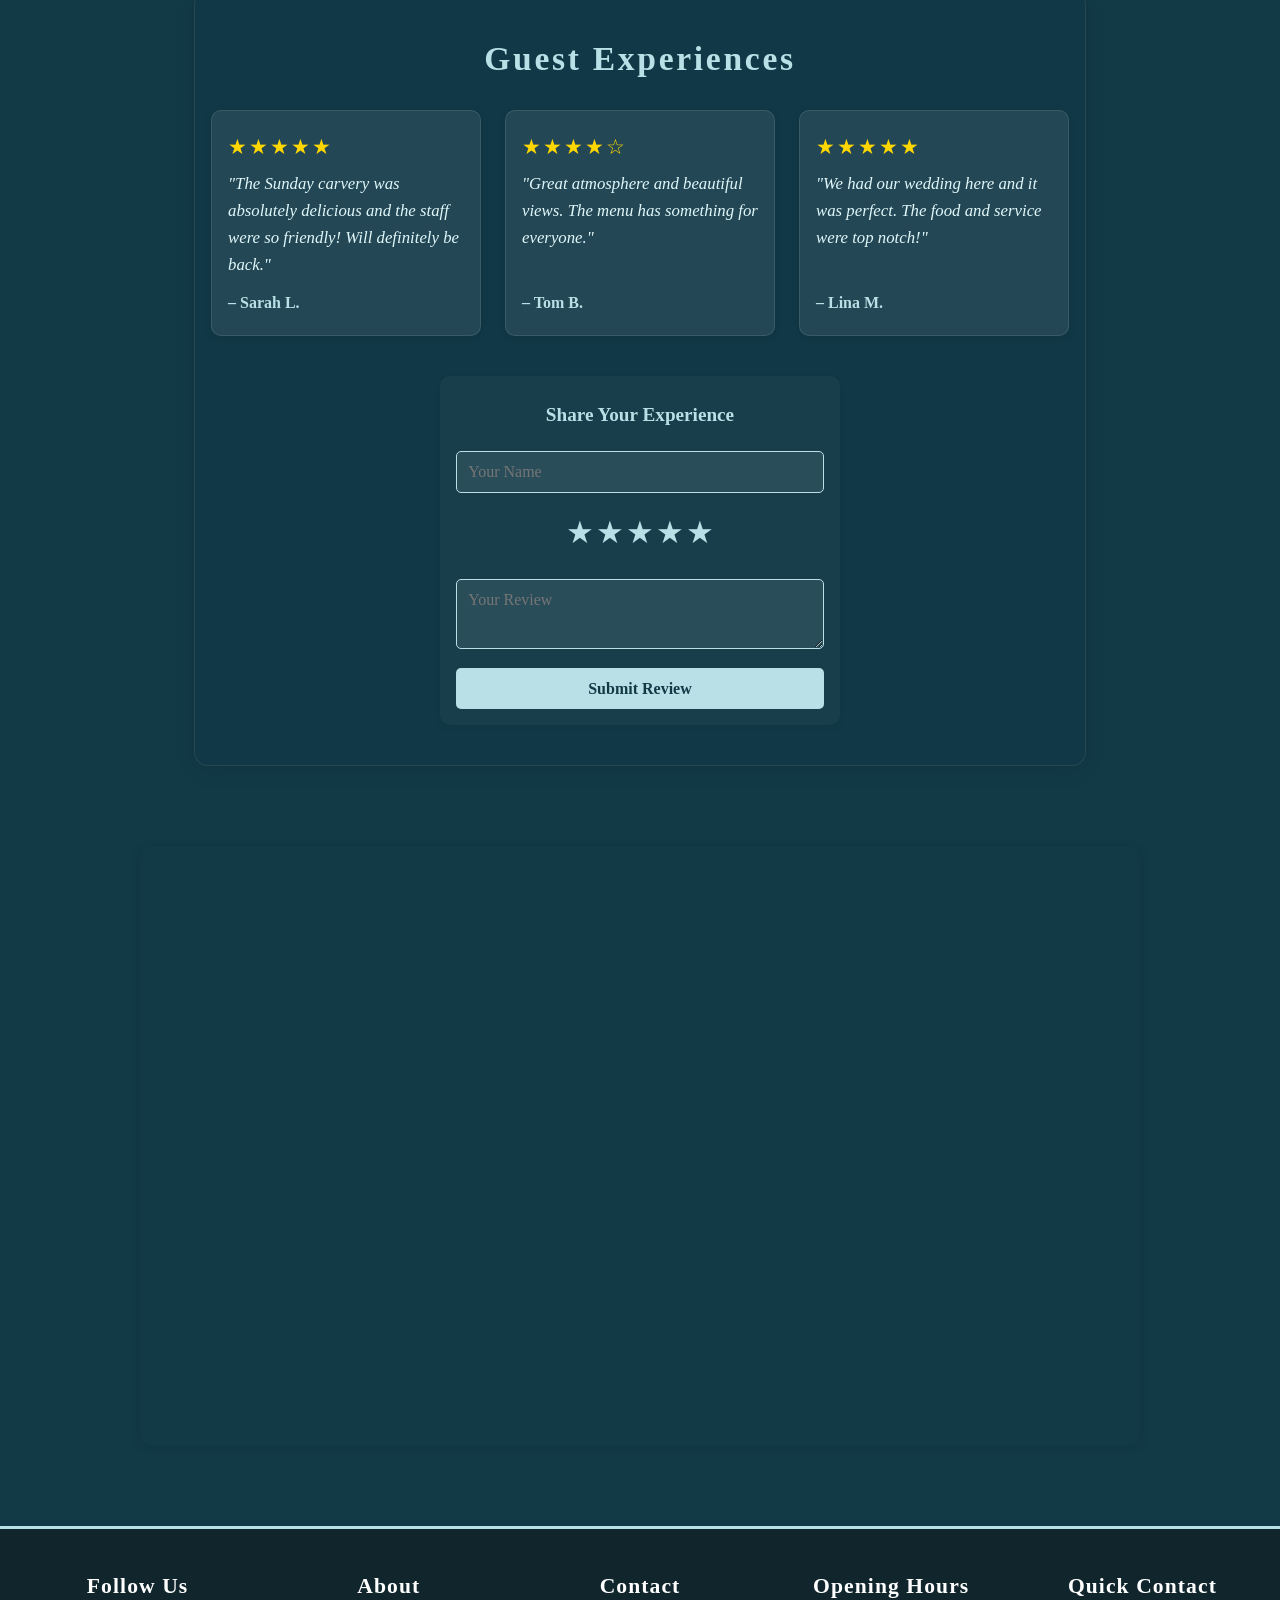
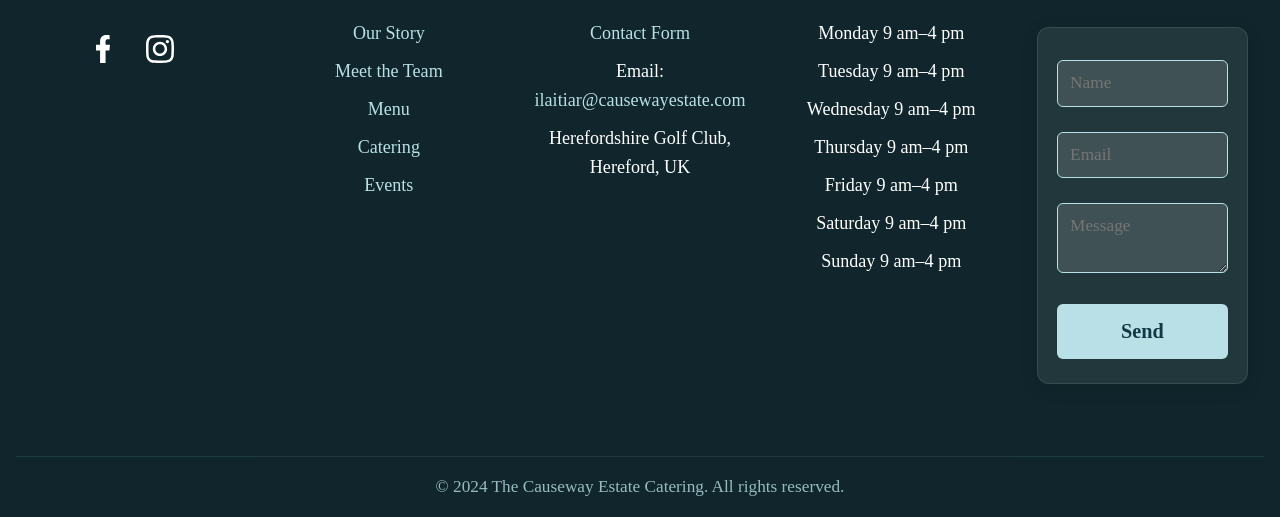
==== commit 531a0a68: "Deploy: Improve mobile padding for events page content 119ec7e76a3f3c7aa1fb6fc762ac557dc9e5861e" ====
--- a/index.html
+++ b/index.html
@@ -1,71 +1,14 @@
-<!DOCTYPE html>
-<html lang="en">
-<head>
-    <!-- Basic meta tags -->
-    <meta charset="UTF-8">
-    <meta name="viewport" content="width=device-width, initial-scale=1.0">
-    <meta name="description" content="Welcome to The Causeway Cafe & Bar at Herefordshire Golf Club. Experience exceptional dining and stunning views in a historic setting.">
-    <meta name="robots" content="index, follow">
-    
-    <!-- Preload critical resources -->
-    <link rel="preload" href="styles.css" as="style">
-    <link rel="preload" href="components/include.js" as="script">
-    <link rel="preload" href="https://fonts.googleapis.com/css2?family=Cormorant+Garamond:wght@400;500;600&display=swap" as="style">
-    <link rel="preload" href="images/causeway-estate-home-banner.png" as="image" fetchpriority="high">
-    
-    <!-- Security headers -->
-    <meta http-equiv="Content-Security-Policy" content="default-src 'self'; style-src 'self' https://fonts.googleapis.com; font-src 'self' https://fonts.gstatic.com; script-src 'self' 'unsafe-inline';">
-    <meta http-equiv="X-Frame-Options" content="DENY">
-    <meta http-equiv="X-Content-Type-Options" content="nosniff">
-    
-    <title>The Hereford Estate Catering  - Herefordshire Golf Club</title>
-    
-    <!-- Stylesheets -->
-    <link rel="stylesheet" href="styles.css">
-    <link href="https://fonts.googleapis.com/css2?family=Cormorant+Garamond:wght@400;500;600&display=swap" rel="stylesheet" media="print" onload="this.media='all'">
-    <noscript><link href="https://fonts.googleapis.com/css2?family=Cormorant+Garamond:wght@400;500;600&display=swap" rel="stylesheet"></noscript>
-</head>
-<body>
-    <!-- Include header component -->
-    <div include-html="components/header.html"></div>
-
-    <!-- Hero section -->
-    <section class="hero-image">
-        <div class="hero-content">
-            <h1>THE CAUSEWAY ESTATE CATERING</h1>
-            <p class="established">EST. 1932</p>
-        </div>
-    </section>
-
-    <!-- Introduction section -->
-    <section class="intro">
-        <div class="logo-feature">
-            <img src="images/the-causeway-estate-logo.png" alt="The Causeway Estate Logo" class="intro-logo" width="200" height="auto">
-        </div>
-        <h2>Welcome to The Causeway Estate Catering</h2>
-        <p>Nestled within the prestigious Herefordshire Golf Club, The Causeway Estate's Catering services offer an exceptional dining experience in a setting steeped in history and tradition.</p>
-        <p>Our menu celebrates locally-sourced ingredients, featuring everything from hearty breakfast classics to elegant afternoon teas, complemented by our carefully curated selection of wines and beverages.</p>
-        <p>Whether you're a golfer looking for post-round refreshments or a visitor seeking a memorable dining experience, our warm hospitality and stunning views create the perfect atmosphere for any occasion.</p>
-    </section>
-
-    <!-- Food Gallery Section -->
-    <div class="gallery-container">
-        <div class="gallery-item">
-            <img src="images/causeway-estate-home-platters.jpg" alt="Our sharing platters" loading="lazy" width="400" height="300">
-        </div>
-        <div class="gallery-item">
-            <img src="images/causeway-estate-home-burgers.jpg" alt="Our delicious burgers" loading="lazy" width="400" height="300">
-        </div>
-        <div class="gallery-item">
-            <img src="images/causeway-estate-home-dessert.jpg" alt="Our desserts" loading="lazy" width="400" height="300">
-        </div>
-    </div>
-
-    <!-- Include footer component -->
-    <div include-html="components/footer.html"></div>
-
-    <!-- Scripts -->
-    <script src="components/include.js"></script>
-    <script src="script.js" defer></script>
-</body>
-</html> +<!doctypehtml><html lang="en"><meta name="description"content="Welcome to The Causeway Cafe & Bar at Herefordshire Golf Club. Enjoy fresh, locally sourced food in a beautiful setting."><title>The Causeway Cafe & Bar</title><meta charset="UTF-8"><meta name="viewport"content="width=device-width,initial-scale=1"><meta name="robots"content="index, follow"><meta name="keywords"content="Causeway Estate, Herefordshire Golf Club, catering, events, dining, restaurant"><meta http-equiv="Content-Security-Policy"content="default-src 'self'; style-src 'self' https://fonts.googleapis.com 'unsafe-inline'; font-src 'self' https://fonts.gstatic.com; script-src 'self' 'unsafe-inline'; img-src 'self' data: https:; connect-src 'self'; frame-src https://www.google.com https://maps.google.com; form-action 'self' https://formspree.io;"><meta http-equiv="X-Frame-Options"content="DENY"><meta http-equiv="X-Content-Type-Options"content="nosniff"><meta http-equiv="Permissions-Policy"content="geolocation=(), microphone=(), camera=()"><meta http-equiv="Referrer-Policy"content="strict-origin-when-cross-origin"><meta http-equiv="Strict-Transport-Security"content="max-age=31536000; includeSubDomains"><link rel="icon"type="image/svg+xml"href="favicon.svg"><link rel="icon"type="image/png"sizes="32x32"href="images/the-causeway-estate-logo.png"><link rel="apple-touch-icon"href="images/the-causeway-estate-logo.png"><link rel="manifest"href="site.webmanifest"><meta name="theme-color"content="#123946"><link rel="canonical"href="https://www.causewaycateringevents.uk"><meta property="og:title"content="The Causeway Estate Catering - Exceptional Dining & Events"><meta property="og:description"content="Experience exceptional dining and events at The Causeway Estate. Located at Herefordshire Golf Club, offering stunning views and memorable experiences."><meta property="og:url"content="https://www.causewaycateringevents.uk/"><meta property="og:site_name"content="The Causeway Estate Catering"><meta property="og:type"content="website"><meta property="og:image"content="https://www.causewaycateringevents.uk/images/causeway-estate-home-banner.png"><link rel="preload"href="styles.css"as="style"><link rel="preload"href="https://fonts.googleapis.com/css2?family=Cormorant+Garamond:wght@400;500;600&display=swap"as="style"><link rel="preload"href="images/causeway-estate-home-banner.png"as="image"fetchpriority="high"><link rel="stylesheet"href="styles.css"><link href="https://fonts.googleapis.com/css2?family=Cormorant+Garamond:wght@400;500;600&display=swap"rel="stylesheet"><script type="application/ld+json">{
+      "@context": "https://schema.org",
+      "@type": "Restaurant",
+      "name": "The Causeway Estate Catering",
+      "image": "https://www.causewaycateringevents.uk/images/causeway-estate-home-banner.png",
+      "description": "Experience exceptional dining and events at The Causeway Estate, located at Herefordshire Golf Club.",
+      "address": {
+        "@type": "PostalAddress",
+        "addressCountry": "UK"
+      },
+      "servesCuisine": ["British", "Contemporary"],
+      "priceRange": "££",
+      "url": "https://www.causewaycateringevents.uk"
+    }</script><div id="page-transition"style="pointer-events:none"></div><button class="hamburger-menu"aria-label="Menu"aria-expanded="false"><span></span> <span></span> <span></span></button><nav class="navbar"><a href="index.html">Home</a> <a href="menu.html">Menu</a><div class="dropdown"><button class="dropbtn"aria-haspopup="true"aria-expanded="false">About</button><div class="dropdown-content"role="menu"><a href="about.html">About Us</a> <a href="meet-the-team.html">Meet the Team</a></div></div><a href="catering.html">Catering</a> <a href="events.html">Events</a> <a href="contact.html">Contact</a></nav><section class="hero-image"><div class="hero-content"><h1>THE CAUSEWAY ESTATE CATERING</h1><p class="established">EST. 1932</div></section><section class="intro"><img src="images/the-causeway-estate-logo.png"alt="The Causeway Estate Logo"class="intro-logo"loading="lazy"width="200"height="200"><h2>Welcome to The Causeway Estate Catering</h2><p>Discover Hereford's favourite destination for every occasion—whether you're planning a big celebration, a Sunday carvery, or just want a scenic spot for a relaxed meal or date night. We offer both event hosting and walk-in dining in a beautiful setting.<p>With space for 100 cars, parking is always easy. For the best experience, we recommend booking in advance!</section><section class="reviews-section"><h2>Guest Experiences</h2><div class="reviews-list"><div class="review-card"><div class="review-stars"aria-label="5 stars">★★★★★</div><p class="review-text">"The Sunday carvery was absolutely delicious and the staff were so friendly! Will definitely be back."<div class="review-name">– Sarah L.</div></div><div class="review-card"><div class="review-stars"aria-label="4 stars">★★★★☆</div><p class="review-text">"Great atmosphere and beautiful views. The menu has something for everyone."<div class="review-name">– Tom B.</div></div><div class="review-card"><div class="review-stars"aria-label="5 stars">★★★★★</div><p class="review-text">"We had our wedding here and it was perfect. The food and service were top notch!"<div class="review-name">– Lina M.</div></div></div><form class="review-form"action="https://formspree.io/f/mldbkjpq"method="POST"><input type="hidden"name="_subject"value="New Review Submission"> <input type="hidden"name="_next"value="thank-you.html?form=review"> <input type="hidden"name="_autoresponse"value="Thank you for your review! We appreciate your feedback and will review it shortly."><h3>Share Your Experience</h3><input name="name"placeholder="Your Name"required maxlength="50"aria-label="Name"><div class="star-rating"aria-label="Star rating"><input type="radio"id="star5"name="rating"value="5"required><label for="star5"title="5 stars">★</label> <input type="radio"id="star4"name="rating"value="4"><label for="star4"title="4 stars">★</label> <input type="radio"id="star3"name="rating"value="3"><label for="star3"title="3 stars">★</label> <input type="radio"id="star2"name="rating"value="2"><label for="star2"title="2 stars">★</label> <input type="radio"id="star1"name="rating"value="1"><label for="star1"title="1 star">★</label></div><textarea name="review"placeholder="Your Review"required maxlength="300"aria-label="Review"></textarea> <button type="submit">Submit Review</button></form></section><section class="map-section"><h2 class="visually-hidden">Our Location</h2><div class="map-embed-wrapper"><iframe src="https://www.google.com/maps/embed?pb=!1m18!1m12!1m3!1d2238.9507940879826!2d-2.8330786!3d52.1261273!2m3!1f0!2f0!3f0!3m2!1i1024!2i768!4f13.1!3m3!1m2!1s0x48703760711f21bb%3A0x12dec1688d229854!2sThe%20Causeway%20Estate!5e1!3m2!1sen!2sfj!4v1747900001815!5m2!1sen!2sfj"width="800"height="600"style="border:0"allowfullscreen=""loading="lazy"referrerpolicy="no-referrer-when-downgrade"></iframe></div></section><footer class="site-footer"><div class="footer-container"><div class="footer-col"><h3>Follow Us</h3><div class="footer-social"><a href="https://www.facebook.com/TheCausewayRestaurant"target="_blank"rel="noopener noreferrer"aria-label="Facebook"><img src="images/facebook-icon.svg"alt="Facebook"loading="lazy"width="24"height="24"></a><a href="https://www.instagram.com/thecausewayestate"target="_blank"rel="noopener noreferrer"aria-label="Instagram"><img src="images/instagram-icon.svg"alt="Instagram"loading="lazy"width="24"height="24"></a></div></div><div class="footer-col"><h3>About</h3><ul><li><a href="about.html">Our Story</a><li><a href="meet-the-team.html">Meet the Team</a><li><a href="menu.html">Menu</a><li><a href="catering.html">Catering</a><li><a href="events.html">Events</a></ul></div><div class="footer-col"><h3>Contact</h3><div class="contact-info"><div class="info-grid"><div class="info-item"><img src="images/email-icon.svg"alt="Email"loading="lazy"width="24"height="24"> <a href="mailto:ilaitiar@causewayestate.com">ilaitiar@causewayestate.com</a></div><div class="info-item"><img src="images/phone-icon.svg"alt="Phone"loading="lazy"width="24"height="24"> <a href="tel:+60123456789">+60 12 345 6789</a></div><div class="info-item"><img src="images/location-icon.svg"alt="Location"loading="lazy"width="24"height="24"> <span>123 Causeway Street, Singapore</span></div><div class="info-item"><img src="images/clock-icon.svg"alt="Opening Hours"loading="lazy"width="24"height="24"> <span>Mon - Fri: 9AM - 6PM</span></div></div></div></div><div class="footer-col"><h3>Opening Hours</h3><ul><li>Monday 9 am–4 pm<li>Tuesday 9 am–4 pm<li>Wednesday 9 am–4 pm<li>Thursday 9 am–4 pm<li>Friday 9 am–4 pm<li>Saturday 9 am–4 pm<li>Sunday 9 am–4 pm</ul></div><div class="footer-col footer-contact-form"><h3>Quick Contact</h3><form class="mini-contact-form"action="https://formspree.io/f/mpwdveyr"method="POST"autocomplete="off"><input type="hidden"name="_subject"value="New Quick Contact Form Submission"> <input type="hidden"name="_next"value="/thank-you.html?form=quick"> <input type="hidden"name="_autoresponse"value="Thank you for your quick message. We have received it and will respond within 24 hours."><div class="honeypot"><label class="visually-hidden"for="footer-website-index">Leave this field empty:</label> <input name="website"id="footer-website-index"tabindex="-1"autocomplete="off"aria-hidden="true"></div><input name="name"placeholder="Name"required maxlength="50"aria-label="Name"> <input type="email"name="email"placeholder="Email"required maxlength="100"aria-label="Email"> <textarea name="message"placeholder="Message"required maxlength="300"aria-label="Message"></textarea> <button type="submit">Send</button></form></div></div><div class="footer-bottom"><span>&copy; 2024 The Causeway Estate Catering. All rights reserved.</span></div></footer><script src="script.js"></script><script>document.getElementById("reviewForm").addEventListener("submit",function(e){e.preventDefault();let t=document.getElementById("reviewConfirmation");t.style.display="block",fetch(this.action,{method:"POST",body:new FormData(this),headers:{Accept:"application/json"}}).then(e=>{if(!e.ok)throw new Error("Network response was not ok");this.reset(),setTimeout(()=>{window.location.href="/thank-you.html?form=review"},2e3)}).catch(e=>{console.error("Error:",e),t.textContent="Sorry, there was an error submitting your review. Please try again.",t.style.backgroundColor="#f44336"})})</script>
--- a/styles.css
+++ b/styles.css
@@ -64,126 +64,157 @@
     top: 0;
     left: 0;
     right: 0;
-    background: linear-gradient(135deg, var(--color-primary), var(--color-primary-dark));
-    padding: 2rem 4rem;
-    z-index: 1000;
+    background: var(--color-primary);
+    padding: var(--spacing-sm);
     display: flex;
     justify-content: center;
-    gap: 4rem;
     align-items: center;
-    box-shadow: 0 2px 4px rgba(0, 0, 0, 0.1);
-}
-
-.navbar a {
+    z-index: 1000;
+    height: 60px;
+}
+
+.nav-links {
+    display: flex;
+    justify-content: center;
+    align-items: center;
+    gap: var(--spacing-md);
+    width: 100%;
+}
+
+.nav-links a, .nav-links .dropdown {
+    display: flex;
+    align-items: center;
+    height: 100%;
+}
+
+.dropdown { 
+    position: relative; 
+}
+
+.dropbtn {
+    background: none;
+    border: none;
     color: var(--color-text);
+    font: inherit;
+    text-transform: uppercase;
+    letter-spacing: 0.1em;
+    cursor: pointer;
+    padding: 0;
+    margin: 0 var(--spacing-md);
+    height: 100%;
+    display: flex;
+    align-items: center;
+}
+
+.dropdown-content {
+    display: none;
+    position: absolute;
+    background: var(--color-primary-dark, #0f2c3a);
+    min-width: 180px;
+    box-shadow: 0 4px 8px rgba(0,0,0,0.15);
+    z-index: 1001;
+    border-radius: 0 0 6px 6px;
+    overflow: hidden;
+    top: 100%;
+    left: 0;
+}
+
+.dropdown-content a {
+    color: var(--color-text);
+    padding: 1em;
+    display: block;
+    text-align: left;
     text-decoration: none;
-    font-size: 0.9rem;
+    background: none;
+    border: none;
+    font-size: 1em;
+}
+
+.dropdown-content a:hover {
+    background: #1a5468;
+}
+
+/* Show dropdown on hover */
+.dropdown:hover .dropdown-content {
+    display: block;
+}
+
+.dropdown:hover .dropbtn {
+    background: #1a5468;
+}
+
+@media (max-width: 600px) {
+    .dropdown-content { 
+        min-width: 120px; 
+    }
+    .dropdown-content a { 
+        padding: 0.7em; 
+        font-size: 0.95em; 
+    }
+}
+
+/* Uniform navbar link/button style */
+.navbar a,
+.navbar a:visited,
+.navbar a:active,
+.navbar a:focus,
+.dropbtn {
+  font-family: var(--font-main);
+  font-size: 1.15rem;
+  font-weight: 400;
+  color: var(--color-text);
+  background: none;
+  border: none;
     text-transform: uppercase;
-    letter-spacing: 0.2em;
-    font-weight: 300;
-    padding-bottom: 0.25rem;
-    border-bottom: 1px solid transparent;
-    transition: border-color var(--transition-standard);
-}
-
+    letter-spacing: 0.1em;
+  cursor: pointer;
+  padding: 0;
+  margin: 0 var(--spacing-md);
+  height: 100%;
+  display: flex;
+  align-items: center;
+  text-decoration: none;
+  outline: none;
+  transition: color 0.2s;
+}
+
+/* Hover/focus style for all */
 .navbar a:hover,
-.navbar a.active {
-    border-bottom: 1px solid var(--color-text);
-}
-
-.navbar a.active {
-    padding-bottom: 0.5rem;
-}
-
-/* Responsive Navigation */
-@media (max-width: 1024px) {
-    .navbar {
-        padding: 1.5rem 2rem;
-        gap: 3rem;
-    }
-}
-
-@media (max-width: 768px) {
-    .navbar {
-        padding: 1rem;
-        gap: 2rem;
-        flex-wrap: wrap;
-    }
-
-    .navbar a {
-        font-size: 0.8rem;
-        letter-spacing: 0.15em;
-    }
-}
-
-@media (max-width: 480px) {
-    .navbar {
-        padding: 1rem 0.5rem;
-        gap: 1.5rem;
-    }
-
-    .navbar a {
-        font-size: 0.75rem;
-        letter-spacing: 0.1em;
-    }
+.navbar a:focus-visible,
+.dropbtn:hover,
+.dropbtn:focus-visible {
+  color: #b8e0e6;
+    text-decoration: underline;
 }
 
 /* ==========================================================================
    Hero Section - All Pages
    ========================================================================== */
 .hero-image {
-    position: relative;
-    width: 100%;
     height: 100vh;
-    margin-top: 80px;
-    background-image: linear-gradient(rgba(0, 0, 0, 0.3), rgba(0, 0, 0, 0.3)), url(images/causeway-estate-home-banner.png);
+    margin-top: 60px;
+    background-image: url('images/The-Causeway-Estate-Hero-Banner.jpg');
     background-size: cover;
     background-position: center;
-    background-attachment: fixed;
     display: flex;
     align-items: center;
     justify-content: center;
+    text-align: center;
 }
 
 .hero-content {
-    text-align: center;
     background-color: rgba(0, 0, 0, 0.5);
-    padding: var(--spacing-lg);
-    border: 1px solid rgba(255, 255, 255, 0.2);
-    backdrop-filter: blur(2px);
-    max-width: 800px;
-    margin: 0 auto;
-    width: var(--content-width);
+    padding: var(--spacing-md);
+    border-radius: 5px;
 }
 
 .hero-content h1 {
-    color: var(--color-text);
-    font-size: 4rem;
-    letter-spacing: 0.3em;
-    margin-bottom: 1rem;
-    text-shadow: 2px 2px 4px rgba(0, 0, 0, 0.3);
-    text-transform: uppercase;
-    animation: fadeInUp 1s ease-out;
+    font-size: clamp(2rem, 5vw, 3rem);
+    margin-bottom: var(--spacing-sm);
 }
 
 .established {
-    color: var(--color-text);
-    font-size: 1.2rem;
-    letter-spacing: 0.2em;
-    text-shadow: 1px 1px 2px rgba(0, 0, 0, 0.3);
-    text-transform: uppercase;
-    animation: fadeInUp 1s ease-out;
-}
-
-@keyframes fadeInUp {
-    0% {
-        opacity: 0;
-        transform: translateY(20px);
-    }
-    100% {
-        opacity: 1;
-        transform: translateY(0);
-    }
+    font-size: clamp(1rem, 3vw, 1.2rem);
 }
 
 /* ==========================================================================
@@ -195,100 +226,128 @@
     width: var(--content-width);
     max-width: var(--max-width);
     margin: 0 auto;
-    padding: var(--spacing-lg) 0;
-    text-align: center;
-}
-
-.intro {
-    padding: 6rem 20%;
-    background-color: var(--color-primary);
-}
-
-.intro h2 {
-    font-size: 2.8rem;
-    font-weight: 300;
-    margin-bottom: 3rem;
-    letter-spacing: 0.2em;
-}
-
-.intro p {
-    font-size: 1.4rem;
-    line-height: 2;
-    margin-bottom: 2rem;
-    font-weight: 300;
-    letter-spacing: 0.05em;
-}
-
-.intro p:last-child {
-    margin-bottom: 0;
-}
-
-/* Responsive adjustments for intro section */
-@media (max-width: 1024px) {
-    .intro {
-        padding: 4rem 10%;
+    padding: var(--spacing-lg) var(--spacing-md);
+    text-align: center;
+}
+
+.logo-feature {
+    margin-bottom: var(--spacing-md);
+}
+
+.intro-logo {
+    width: min(200px, 80%);
+    margin-bottom: var(--spacing-md);
     }
 
     .intro h2 {
-        font-size: 2.4rem;
+    font-size: clamp(1.5rem, 4vw, 2rem);
+    margin-bottom: var(--spacing-sm);
     }
 
     .intro p {
-        font-size: 1.3rem;
-    }
-}
-
-@media (max-width: 768px) {
-    .intro {
-        padding: 3rem 5%;
-    }
-
-    .intro h2 {
-        font-size: 2rem;
-        margin-bottom: 2rem;
-    }
-
-    .intro p {
-        font-size: 1.2rem;
-        line-height: 1.8;
-        margin-bottom: 1.5rem;
-    }
-}
-
-@media (max-width: 480px) {
-    .intro {
-        padding: 2rem 5%;
-    }
-
-    .intro h2 {
-        font-size: 1.8rem;
-        margin-bottom: 1.5rem;
-    }
-
-    .intro p {
-        font-size: 1.1rem;
-        line-height: 1.6;
-        margin-bottom: 1rem;
-    }
+    margin-bottom: var(--spacing-sm);
+    max-width: 800px;
+    margin-left: auto;
+    margin-right: auto;
+}
+
+.contact-info {
+  margin-top: 20px;
+  width: 100%;
+  padding: 20px;
 }
 
 .info-grid {
-    display: grid;
-    grid-template-columns: repeat(3, 1fr);
-    gap: var(--spacing-lg);
-    width: var(--content-width);
-    max-width: var(--max-width);
-    margin: var(--spacing-lg) auto;
+  display: flex;
+  flex-direction: row;
+  justify-content: center;
+  align-items: stretch;
+  gap: 40px;
+  width: 100%;
+  margin: 0 auto;
+  flex-wrap: nowrap;
+  overflow-x: auto;
+  padding-bottom: 2rem;
 }
 
 .info-item {
-    text-align: center;
-}
-
-.info-item h3 {
-    font-size: 1.8rem;
-    margin-bottom: var(--spacing-sm);
-    letter-spacing: 0.1em;
+  flex: 0 0 320px;
+  min-width: 220px;
+  max-width: 360px;
+  background: rgba(255,255,255,0.10);
+  border-radius: 18px;
+  border: 1.5px solid rgba(255,255,255,0.13);
+  box-shadow: 0 6px 24px rgba(0,0,0,0.13);
+  display: flex;
+  flex-direction: column;
+  align-items: center;
+  text-align: center;
+  padding: 2.5rem 1.5rem 2rem 1.5rem;
+  transition: box-shadow 0.25s, transform 0.25s, background 0.25s;
+  position: relative;
+}
+.info-item:hover {
+  box-shadow: 0 12px 36px rgba(0,0,0,0.18);
+  background: rgba(184,224,230,0.10);
+  transform: translateY(-6px) scale(1.03);
+}
+.info-item img {
+  width: 54px;
+  height: 54px;
+  margin-bottom: 1.5rem;
+  filter: brightness(0) invert(1) drop-shadow(0 2px 8px #12394633);
+}
+.info-item a, .info-item p {
+  color: #fff;
+  text-decoration: none;
+  font-size: 1.25rem;
+  font-weight: 500;
+  letter-spacing: 0.01em;
+  margin-bottom: 0;
+  line-height: 1.6;
+  word-break: break-word;
+}
+.info-item a:hover {
+  color: #b8e0e6;
+  text-decoration: underline;
+}
+@media (max-width: 1100px) {
+  .info-grid {
+    gap: 20px;
+  }
+  .info-item {
+    flex: 0 0 240px;
+    padding: 2rem 1rem 1.5rem 1rem;
+  }
+  .info-item img {
+    width: 40px;
+    height: 40px;
+    margin-bottom: 1rem;
+  }
+  .info-item a, .info-item p {
+    font-size: 1.08rem;
+  }
+}
+@media (max-width: 700px) {
+  .info-grid {
+    flex-direction: column;
+    gap: 18px;
+    align-items: center;
+  }
+  .info-item {
+    width: 95vw;
+    max-width: 98vw;
+    min-width: 0;
+    padding: 1.2rem 0.5rem 1rem 0.5rem;
+  }
+  .info-item img {
+    width: 32px;
+    height: 32px;
+    margin-bottom: 0.7rem;
+  }
+  .info-item a, .info-item p {
+    font-size: 1rem;
+  }
 }
 
 /* ==========================================================================
@@ -296,12 +355,11 @@
    ========================================================================== */
 .contact-section {
     display: grid;
-    grid-template-columns: repeat(3, 1fr);
-    gap: 2rem;
-    padding: 4rem 5%;
+    grid-template-columns: repeat(auto-fit, minmax(280px, 1fr));
+    gap: var(--spacing-md);
+    padding: var(--spacing-md);
     max-width: var(--max-width);
     margin: 0 auto;
-    text-align: center;
 }
 
 .contact-section > div {
@@ -310,7 +368,7 @@
     align-items: center;
     background-color: rgba(15, 44, 58, 0.7);
     border-radius: 8px;
-    padding: 2rem;
+    padding: var(--spacing-md);
     box-shadow: var(--shadow-soft);
     border: var(--border-light);
     transition: transform var(--transition-standard), box-shadow var(--transition-standard);
@@ -322,11 +380,9 @@
 }
 
 .contact-section h3 {
-    font-size: 1.5rem;
-    font-weight: 500;
-    letter-spacing: 0.2em;
-    margin-bottom: 1.5rem;
-    text-transform: uppercase;
+    font-size: clamp(1.2rem, 3vw, 1.8rem);
+    margin-bottom: var(--spacing-sm);
+    letter-spacing: 0.1em;
 }
 
 .contact-section p,
@@ -350,27 +406,33 @@
    ========================================================================== */
 footer {
     width: 100%;
-    background-color: var(--color-primary-dark);
-    padding: 2rem 0;
+    background-color: var(--color-primary);
+    padding: 2rem;
     margin-top: auto;
     text-align: center;
 }
 
-.social-links {
+/* Social Media Links */
+.social-links,
+.footer-social {
     display: flex;
+    gap: var(--spacing-sm);
     justify-content: center;
-    gap: 1rem;
-    margin: 1rem 0;
-}
-
-.social-links img {
-    width: 30px;
-    height: 30px;
-    transition: transform 0.2s ease;
-}
-
-.social-links img:hover {
+    margin: var(--spacing-md) 0;
+}
+
+.social-links img,
+.footer-social img {
+    width: 24px;
+    height: 24px;
+    transition: transform var(--transition-standard);
+    filter: brightness(0) invert(1);
+}
+
+.social-links img:hover,
+.footer-social img:hover {
     transform: scale(1.1);
+    filter: brightness(1) invert(0.2);
 }
 
 .copyright {
@@ -385,117 +447,98 @@
    Responsive Design
    ========================================================================== */
 @media (max-width: 1024px) {
-    .hero-content h1 {
-        font-size: 3rem;
-        letter-spacing: 0.25em;
+    .social-links img {
+        width: 40px;
+        height: 40px;
     }
 }
 
 @media (max-width: 768px) {
-    .hero-image {
-        height: 80vh;
-        margin-top: 70px;
-        background-attachment: scroll;
-    }
-
-    .hero-content {
-        padding: var(--spacing-md);
-    }
-
-    .hero-content h1 {
-        font-size: 2.5rem;
-        letter-spacing: 0.2em;
-    }
-
-    .established {
-        font-size: 1rem;
-    }
-
     .navbar {
+        display: none !important;
         flex-direction: column;
-        padding: 1rem;
-        gap: 1rem;
-    }
-
-    .nav-logo {
-        height: 50px;
-    }
-
-    .nav-links {
-        gap: 2rem;
-        flex-wrap: wrap;
-        justify-content: center;
-    }
-
-    .nav-links a {
+        background: var(--color-primary);
+        position: fixed;
+        top: 0;
+        left: 0;
+        right: 0;
+        z-index: 999;
+        height: auto;
+        width: 100vw;
+        padding: 1.5rem 0.5rem 1.5rem 0.5rem;
+        box-shadow: 0 2px 12px rgba(0,0,0,0.08);
+    }
+    .navbar.active {
+        display: flex !important;
+        flex-direction: column;
+        background: var(--color-primary);
+        position: fixed;
+        top: 0;
+        left: 0;
+        right: 0;
+        z-index: 999;
+        height: auto;
+        width: 100vw;
+        padding: 1.5rem 0.5rem 1.5rem 0.5rem;
+        box-shadow: 0 2px 12px rgba(0,0,0,0.08);
+    }
+    .hamburger-menu {
+        display: block;
+        position: fixed;
+        top: 14px;
+        right: 10px;
+        z-index: 1101;
+        background: none;
+        border: none;
+        cursor: pointer;
+    }
+    .hamburger-menu span {
+        display: block;
+        width: 25px;
+        height: 3px;
+        margin: 5px 0;
+        background-color: #fff;
+    }
+    }
+
+@media (max-width: 480px) {
+    .navbar {
         font-size: 0.9rem;
-        letter-spacing: 0.15em;
-    }
-
+        gap: var(--spacing-sm);
+    }
+    
     .contact-section {
-        grid-template-columns: 1fr;
-        gap: 1.5rem;
-    }
-
-    .contact-section > div {
-        padding: 1.5rem;
-    }
-}
-
-@media (max-width: 480px) {
-    .hero-content {
         padding: var(--spacing-sm);
     }
-
-    .hero-content h1 {
-        font-size: 2rem;
-        letter-spacing: 0.15em;
-    }
-
-    .established {
-        font-size: 0.9rem;
-    }
-
-    .nav-logo {
-        height: 40px;
-    }
-
-    .nav-links {
-        gap: 1rem;
-    }
-
-    .nav-links a {
-        font-size: 0.8rem;
-        letter-spacing: 0.1em;
-    }
-
-    .contact-section > div {
-        padding: 1.25rem;
+    
+    .social-links img {
+        width: 32px;
+        height: 32px;
     }
 }
 
 /* Print styles */
 @media print {
     .navbar,
-    .hero-image,
     .social-links,
-    .contact-form button {
+    .contact-form {
         display: none;
     }
 
     body {
-        color: #000;
-        background: #fff;
+        background: white;
+        color: black;
     }
 
     .contact-section {
-        page-break-inside: avoid;
+        grid-template-columns: 1fr;
+        gap: var(--spacing-sm);
     }
 }
 
 /* Logo in intro section */
 .logo-feature {
-    margin-bottom: 4rem;
+    margin-bottom: var(--spacing-md);
 }
 
 .intro-logo {
@@ -530,7 +573,7 @@
 
 /* Intro Section */
 .logo-feature {
-    margin-bottom: 3rem;
+    margin-bottom: var(--spacing-md);
 }
 
 .intro-logo {
@@ -696,9 +739,9 @@
 .gallery-container {
     display: grid;
     grid-template-columns: repeat(3, 1fr);
-    gap: 2rem;
-    padding: 4rem 5%;
-    max-width: var(--max-width);
+    gap: 1rem;
+    padding: 2rem;
+    max-width: 1200px;
     margin: 0 auto;
 }
 
@@ -710,9 +753,10 @@
 
 .gallery-item img {
     width: 100%;
-    height: 100%;
+    height: 300px;
     object-fit: cover;
     transition: transform 0.3s ease;
+    border-radius: 5px;
 }
 
 .gallery-item:hover img {
@@ -746,8 +790,10 @@
 /* Contact Form Styles */
 .contact-form {
     max-width: 600px;
-    margin: 0 auto;
-    padding: 2rem;
+    margin: 3rem auto 3rem auto;
+    display: block;
+    align-self: center;
+    box-sizing: border-box;
 }
 
 .form-group {
@@ -796,11 +842,6 @@
     border-color: rgba(255, 255, 255, 0.4);
 }
 
-/* Active Navigation Link */
-.navbar a.active {
-    border-bottom: 1px solid var(--color-text);
-}
-
 /* Page-specific Hero Adjustments */
 .hero-image {
     position: relative;
@@ -942,20 +983,20 @@
 
 /* Message Styling */
 .message {
-    padding: 1rem;
-    margin: 1rem 0;
+    padding: var(--spacing-sm);
+    margin: var(--spacing-sm) 0;
     border-radius: 4px;
     text-align: center;
 }
 
 .message.success {
-    background-color: rgba(39, 174, 96, 0.2);
-    border: 1px solid rgba(39, 174, 96, 0.4);
+    background-color: rgba(40, 167, 69, 0.2);
+    border: 1px solid #28a745;
 }
 
 .message.error {
-    background-color: rgba(231, 76, 60, 0.2);
-    border: 1px solid rgba(231, 76, 60, 0.4);
+    background-color: rgba(220, 53, 69, 0.2);
+    border: 1px solid #dc3545;
 }
 
 /* ==========================================================================
@@ -1027,4 +1068,1188 @@
     .catering-item {
         padding: var(--spacing-sm);
     }
-} +}
+
+/* Social Media Section Styles */
+.social-media-section {
+    text-align: center;
+    padding: 3rem 1rem;
+    background-color: var(--color-primary);
+    color: white;
+    margin: 2rem 0;
+}
+
+.social-media-section h2 {
+    font-size: 2rem;
+    margin-bottom: 1rem;
+    color: white;
+}
+
+.social-media-section p {
+    margin-bottom: 2rem;
+    max-width: 600px;
+    margin-left: auto;
+    margin-right: auto;
+}
+
+.social-media-section .social-links {
+    display: flex;
+    justify-content: center;
+    gap: 2rem;
+    margin-top: 1.5rem;
+}
+
+.social-media-section .social-links img {
+    transition: transform 0.3s ease;
+    display: block;
+}
+
+.social-media-section .social-links img:hover {
+    transform: scale(1.1);
+}
+
+@media (max-width: 768px) {
+    .social-media-section {
+        padding: 2rem 1rem;
+    }
+    
+    .social-media-section h2 {
+        font-size: 1.75rem;
+    }
+}
+
+/* --- Footer Styles --- */
+.site-footer {
+  border-top: 3px solid #b8e0e6; /* Unique accent color */
+  background: #10262c;
+  color: #fff;
+  padding: 2.5rem 1rem 1rem 1rem;
+  font-size: 1rem;
+  margin-top: 3rem;
+}
+.footer-container {
+  display: flex;
+  flex-wrap: wrap;
+  justify-content: space-between;
+  align-items: flex-start;
+  gap: 2.5rem;
+  padding: 0 1rem;
+}
+.footer-col {
+  flex: 1 1 180px;
+  min-width: 180px;
+  margin-bottom: 1.5rem;
+  font-size: 1.15rem;
+}
+.footer-col h3 {
+  font-size: 1.35rem;
+  margin-bottom: 1rem;
+  font-weight: 600;
+  letter-spacing: 0.05em;
+}
+.footer-col ul {
+  list-style: none;
+  padding: 0;
+  margin: 0;
+}
+.footer-col ul li {
+  margin-bottom: 0.5em;
+  font-size: 1.13rem;
+}
+.footer-col a {
+  color: #b8e0e6;
+  text-decoration: none;
+  transition: color 0.2s;
+}
+.footer-col a:hover {
+  color: #fff;
+  text-decoration: underline;
+}
+.footer-social a {
+  display: inline-block;
+  margin-right: 0.7em;
+}
+.footer-social img {
+  width: 28px;
+  height: 28px;
+  filter: brightness(0) invert(1);
+  transition: filter 0.2s;
+}
+.footer-social a:hover img {
+  filter: brightness(1) invert(0.2);
+}
+.footer-bottom {
+  text-align: center;
+  margin-top: 1.5rem;
+  font-size: 1.08rem;
+  color: #b8e0e6;
+  opacity: 0.8;
+  border-top: 1px solid #23404a;
+  padding-top: 1rem;
+}
+@media (max-width: 800px) {
+  .footer-container {
+    flex-direction: column;
+    align-items: stretch;
+    gap: 2rem;
+  }
+  .footer-col {
+    margin-bottom: 1.5rem;
+  }
+}
+
+.mini-contact-form {
+  display: flex;
+  flex-direction: column;
+  gap: 0.7em;
+  background: rgba(255,255,255,0.03);
+  padding: 1.2em 1em 1em 1em;
+  border-radius: 8px;
+  box-shadow: 0 2px 8px rgba(0,0,0,0.04);
+}
+
+.mini-contact-form input,
+.mini-contact-form textarea {
+  width: 100%;
+  padding: 0.7em;
+  border: 1px solid #b8e0e6;
+  border-radius: 5px;
+  background: rgba(255,255,255,0.08);
+  color: #fff;
+  font-family: inherit;
+  font-size: 1em;
+  margin-bottom: 0.2em;
+  transition: border 0.2s, background 0.2s;
+}
+
+.mini-contact-form input:focus,
+.mini-contact-form textarea:focus {
+  border: 1.5px solid #b8e0e6;
+  background: rgba(255,255,255,0.15);
+  outline: none;
+}
+
+.mini-contact-form textarea {
+  min-height: 70px;
+  resize: vertical;
+}
+
+.mini-contact-form button {
+  background: #b8e0e6;
+  color: #123946;
+  border: none;
+  border-radius: 5px;
+  padding: 0.7em 0;
+  font-size: 1em;
+  font-family: inherit;
+  font-weight: 600;
+  cursor: pointer;
+  margin-top: 0.3em;
+  transition: background 0.2s, color 0.2s;
+}
+
+.mini-contact-form button:hover,
+.mini-contact-form button:focus {
+  background: #fff;
+  color: #123946;
+}
+
+.mini-contact-form .honeypot {
+  display: none;
+}
+
+/* Menu Slideshow Styles */
+.menu-slideshow {
+  margin: 2.5rem auto 3rem auto;
+  max-width: 900px;
+  background: rgba(18,57,70,0.95);
+  border-radius: 10px;
+  box-shadow: 0 2px 12px rgba(0,0,0,0.07);
+  padding: 2rem 1rem 1.5rem 1rem;
+}
+.menu-slide-radio {
+  display: none;
+}
+.menu-slideshow-tabs {
+  display: flex;
+  justify-content: center;
+  gap: 1.5rem;
+  margin-bottom: 2rem;
+}
+.menu-slideshow-tabs label {
+  background: #b8e0e6;
+  color: #123946;
+  padding: 0.7em 2em;
+  border-radius: 5px 5px 0 0;
+  font-weight: 600;
+  font-size: 1.1em;
+  cursor: pointer;
+  transition: background 0.2s, color 0.2s;
+  box-shadow: 0 2px 6px rgba(0,0,0,0.04);
+  outline: none;
+}
+.menu-slideshow-tabs label:hover,
+.menu-slideshow-tabs label:focus {
+  background: #fff;
+  color: #123946;
+}
+.menu-slide {
+  display: none;
+  animation: fadeIn 0.5s;
+}
+/* Show the correct slide based on radio selection */
+#slide-breakfast:checked ~ .menu-slideshow-tabs label[for="slide-breakfast"],
+#slide-lunch:checked ~ .menu-slideshow-tabs label[for="slide-lunch"],
+#slide-dinner:checked ~ .menu-slideshow-tabs label[for="slide-dinner"] {
+  background: #123946;
+  color: #b8e0e6;
+  cursor: default;
+}
+#slide-breakfast:checked ~ .menu-slideshow-content .menu-slide-breakfast,
+#slide-lunch:checked ~ .menu-slideshow-content .menu-slide-lunch,
+#slide-dinner:checked ~ .menu-slideshow-content .menu-slide-dinner {
+  display: block;
+}
+@keyframes fadeIn {
+  from { opacity: 0; transform: translateY(20px); }
+  to { opacity: 1; transform: translateY(0); }
+}
+/* Responsive for slideshow */
+@media (max-width: 600px) {
+  .menu-slideshow-tabs label {
+    padding: 0.5em 1em;
+    font-size: 1em;
+  }
+  .menu-slideshow {
+    padding: 1rem 0.2rem 1rem 0.2rem;
+  }
+}
+
+.honeypot {
+  display: none !important;
+}
+
+.team-wrapper {
+  display: flex;
+  justify-content: center;
+}
+
+.meet-team {
+  width: var(--content-width);
+  max-width: var(--max-width);
+  margin: 0 auto;
+  padding: var(--spacing-lg) var(--spacing-md);
+  text-align: center;
+}
+
+.team-grid {
+  display: grid;
+  grid-template-columns: repeat(auto-fit, minmax(250px, 1fr));
+  gap: var(--spacing-md);
+  width: 100%;
+  max-width: 800px;
+  margin: 0 auto;
+}
+
+.team-member {
+  text-align: center;
+  padding: var(--spacing-md);
+}
+
+.team-photo {
+  width: 200px;
+  height: 200px;
+  object-fit: cover;
+  border-radius: 50%;
+  margin-bottom: var(--spacing-sm);
+}
+
+.team-member h3 {
+  font-size: 1.5rem;
+  margin-bottom: 0.5rem;
+}
+
+.team-member p {
+  font-size: 1.1rem;
+  color: var(--color-text);
+  opacity: 0.9;
+}
+
+.with-navbar-offset {
+  margin-top: 60px;
+}
+
+/* ==========================================================================
+   Menu Page Styles
+   ========================================================================== */
+.menu-container {
+    width: var(--content-width);
+    max-width: var(--max-width);
+    margin: 0 auto;
+    padding: var(--spacing-md) 0;
+}
+
+.menu-section {
+    margin-bottom: var(--spacing-lg);
+    background: rgba(18, 57, 70, 0.07);
+    border-radius: 14px;
+    padding: 2.5rem 1.5rem;
+    box-shadow: 0 4px 24px rgba(0,0,0,0.07);
+    border: 1px solid rgba(255,255,255,0.08);
+}
+
+.menu-section h2 {
+    font-size: 2.3rem;
+    color: #b8e0e6;
+    margin-bottom: 2rem;
+    letter-spacing: 0.08em;
+    text-align: center;
+    font-weight: 600;
+    text-shadow: 0 2px 8px rgba(0,0,0,0.08);
+}
+
+.menu-grid {
+    display: grid;
+    grid-template-columns: repeat(auto-fit, minmax(320px, 1fr));
+    gap: 2rem;
+    width: 100%;
+    max-width: 1200px;
+    margin: 0 auto;
+}
+
+.menu-item {
+    display: flex;
+    justify-content: space-between;
+    align-items: flex-start;
+    background: rgba(255,255,255,0.08);
+    padding: 1.5rem 1.2rem;
+    border-radius: 12px;
+    border: 1.5px solid rgba(255,255,255,0.10);
+    box-shadow: 0 4px 18px rgba(0,0,0,0.10);
+    transition: box-shadow 0.2s, transform 0.2s;
+    gap: 2rem;
+    position: relative;
+}
+
+.menu-item:hover {
+    box-shadow: 0 8px 32px rgba(0,0,0,0.16);
+    transform: translateY(-3px) scale(1.01);
+}
+
+.menu-item-content {
+    flex: 1;
+    text-align: left;
+}
+
+.menu-item h3 {
+    font-size: 1.35rem;
+    color: #fff;
+    margin-bottom: 0.5rem;
+    font-weight: 600;
+}
+
+.menu-item p {
+    color: #e0f7fa;
+    opacity: 0.92;
+    margin-bottom: 0.5rem;
+    line-height: 1.5;
+    font-size: 1.08rem;
+}
+
+.menu-price {
+    font-size: 1.15rem;
+    color: #123946;
+    font-weight: 700;
+    background: #b8e0e6;
+    border-radius: 6px;
+    padding: 0.4em 1.1em;
+    border: 1.5px solid #b8e0e6;
+    box-shadow: 0 2px 8px rgba(0,0,0,0.07);
+    align-self: flex-start;
+    margin-left: 1.2rem;
+    white-space: nowrap;
+    transition: background 0.2s, color 0.2s;
+}
+
+.menu-item:hover .menu-price {
+    background: #fff;
+    color: #123946;
+}
+
+@media (max-width: 900px) {
+    .menu-grid {
+        grid-template-columns: 1fr;
+        gap: 1.2rem;
+    }
+    .menu-section {
+        padding: 1.5rem 0.5rem;
+    }
+}
+
+@media (max-width: 600px) {
+    .menu-item {
+        flex-direction: column;
+        align-items: center;
+        text-align: center;
+        gap: 0.7rem;
+        padding: 1rem 0.5rem;
+    }
+    .menu-item-content {
+        text-align: center;
+    }
+    .menu-price {
+        margin-left: 0;
+        margin-top: 0.5rem;
+    }
+}
+
+.chef-flex {
+  display: flex;
+  align-items: center;
+  justify-content: center;
+  gap: 2.5rem;
+  max-width: 900px;
+  margin: 4rem auto;
+  padding: 2rem 1rem;
+}
+.chef-photo {
+  width: 300px;
+  height: auto;
+  border-radius: 8px;
+  display: block;
+  margin-bottom: 0;
+  box-shadow: 0 2px 8px rgba(0,0,0,0.08);
+}
+.chef-bio {
+  flex: 1;
+  text-align: left;
+}
+.chef-bio h2 {
+  margin-top: 0;
+  margin-bottom: 1rem;
+  font-size: 2rem;
+}
+.chef-bio p {
+  font-size: 1.15rem;
+  line-height: 1.7;
+}
+@media (max-width: 700px) {
+  .chef-flex {
+    flex-direction: column;
+    align-items: center;
+    gap: 1.5rem;
+    padding: 1.5rem 0.5rem;
+  }
+  .chef-bio {
+    text-align: center;
+  }
+  .chef-photo {
+    margin-bottom: 0.5rem;
+  }
+}
+
+/* === Modern Restaurant Section & Card Styles for All Pages === */
+.intro, .info, .about-chef, .contact-section, .catering-section {
+  background: rgba(18, 57, 70, 0.07);
+  border-radius: 14px;
+  box-shadow: 0 4px 24px rgba(0,0,0,0.07);
+  border: 1px solid rgba(255,255,255,0.08);
+  padding: 2.5rem 1.5rem;
+  margin: 3rem auto;
+  max-width: 900px;
+}
+.intro h2, .info h2, .about-chef h2, .catering-section h2, .contact-section h2 {
+  font-size: 2.3rem;
+  color: #b8e0e6;
+  margin-bottom: 2rem;
+  letter-spacing: 0.08em;
+  text-align: center;
+  font-weight: 600;
+  text-shadow: 0 2px 8px rgba(0,0,0,0.08);
+}
+.info-grid, .catering-grid {
+  display: grid;
+  grid-template-columns: repeat(auto-fit, minmax(320px, 1fr));
+  gap: 2rem;
+  width: 100%;
+  margin: 0 auto;
+}
+.info-item, .catering-item {
+  background: rgba(255,255,255,0.08);
+  padding: 1.5rem 1.2rem;
+  border-radius: 12px;
+  border: 1.5px solid rgba(255,255,255,0.10);
+  box-shadow: 0 4px 18px rgba(0,0,0,0.10);
+  transition: box-shadow 0.2s, transform 0.2s;
+  position: relative;
+  text-align: left;
+}
+.info-item:hover, .catering-item:hover {
+  box-shadow: 0 8px 32px rgba(0,0,0,0.16);
+  transform: translateY(-3px) scale(1.01);
+}
+.info-item h3, .catering-item h3 {
+  font-size: 1.35rem;
+  color: #fff;
+  margin-bottom: 0.5rem;
+  font-weight: 600;
+}
+.info-item p, .catering-item p {
+  color: #e0f7fa;
+  opacity: 0.92;
+  margin-bottom: 0.5rem;
+  line-height: 1.5;
+  font-size: 1.08rem;
+}
+/* Contact Form Polishing */
+.mini-contact-form, .contact-form {
+  background: rgba(255,255,255,0.08);
+  border-radius: 12px;
+  box-shadow: 0 4px 18px rgba(0,0,0,0.10);
+  border: 1.5px solid rgba(255,255,255,0.10);
+  padding: 2rem 1.2rem 1.5rem 1.2rem;
+  margin: 1.5rem 0;
+}
+.mini-contact-form input, .mini-contact-form textarea, .contact-form input, .contact-form textarea {
+  background: rgba(255,255,255,0.13);
+  border: 1.5px solid #b8e0e6;
+  color: #fff;
+  border-radius: 6px;
+  font-size: 1.08rem;
+  margin-bottom: 0.7em;
+  padding: 0.7em;
+  transition: border 0.2s, background 0.2s;
+}
+.mini-contact-form input:focus, .mini-contact-form textarea:focus, .contact-form input:focus, .contact-form textarea:focus {
+  border: 2px solid #b8e0e6;
+  background: rgba(255,255,255,0.18);
+  outline: none;
+}
+.mini-contact-form button, .contact-form button, .submit-btn {
+  background: #b8e0e6;
+  color: #123946;
+  border: none;
+  border-radius: 6px;
+  padding: 0.8em 0;
+  font-size: 1.1em;
+  font-family: inherit;
+  font-weight: 600;
+  cursor: pointer;
+  margin-top: 0.3em;
+  transition: background 0.2s, color 0.2s;
+}
+.mini-contact-form button:hover, .contact-form button:hover, .submit-btn:hover {
+  background: #fff;
+  color: #123946;
+}
+@media (max-width: 900px) {
+  .info-grid, .catering-grid {
+    grid-template-columns: 1fr;
+    gap: 1.2rem;
+  }
+  .intro, .info, .about-chef, .contact-section, .catering-section {
+    padding: 1.5rem 0.5rem;
+  }
+}
+@media (max-width: 600px) {
+  .info-item, .catering-item {
+    text-align: center;
+    padding: 1rem 0.5rem;
+  }
+  .info-grid, .catering-grid {
+    gap: 0.7rem;
+  }
+}
+/* === End Modern Restaurant Section & Card Styles === */
+
+body.contact-page {
+  display: flex;
+  flex-direction: column;
+  align-items: center;
+}
+
+.contact-form {
+  max-width: 600px;
+  margin: 3rem auto 3rem auto;
+  display: block;
+  align-self: center;
+  box-sizing: border-box;
+}
+
+@media (max-width: 600px) {
+  .footer-container {
+    flex-direction: column;
+    align-items: stretch;
+    gap: 1.2rem;
+    padding: 0;
+  }
+  .footer-col {
+    min-width: 0;
+    margin-bottom: 1.2rem;
+    font-size: 1rem;
+    text-align: center;
+  }
+  .footer-col h3 {
+    font-size: 1.1rem;
+  }
+  .footer-col ul li {
+    font-size: 1rem;
+  }
+  .footer-bottom {
+    font-size: 0.95rem;
+  }
+  .chef-flex {
+    flex-direction: column;
+    align-items: center;
+    gap: 1rem;
+    padding: 1rem 0.2rem;
+  }
+  .chef-photo {
+    width: 90vw;
+    max-width: 250px;
+  }
+  .chef-bio {
+    text-align: center;
+    padding: 0 0.5rem;
+  }
+  .menu-section, .intro, .info, .catering-section, .contact-form, .main-content {
+    padding: 1rem 0.3rem;
+    margin: 1.2rem auto;
+    max-width: 98vw;
+    min-width: 0;
+  }
+  .menu-section h2, .intro h2, .info h2, .catering-section h2, .contact-section h2 {
+    font-size: 1.3rem;
+  }
+  .menu-item, .info-item, .catering-item {
+    padding: 0.7rem 0.2rem;
+    font-size: 1rem;
+  }
+  .navbar {
+    flex-direction: column;
+    height: auto;
+    padding: 0.5rem 0;
+    font-size: 1rem;
+  }
+  .hero-image {
+    height: 40vh;
+    min-height: 180px;
+    margin-top: 50px;
+    background-size: cover;
+    background-position: center;
+  }
+}
+@media (max-width: 400px) {
+  .footer-col h3 {
+    font-size: 1rem;
+  }
+  .footer-col ul li {
+    font-size: 0.95rem;
+  }
+  .footer-bottom {
+    font-size: 0.85rem;
+  }
+  .chef-photo {
+    max-width: 180px;
+  }
+  .menu-section, .intro, .info, .catering-section, .contact-form, .main-content {
+    padding: 0.5rem 0.1rem;
+    margin: 0.7rem auto;
+  }
+}
+
+.reviews-section {
+  max-width: 900px;
+  margin: 3rem auto 2.5rem auto;
+  padding: 2.5rem 1rem;
+  background: rgba(18, 57, 70, 0.07);
+  border-radius: 14px;
+  box-shadow: 0 4px 24px rgba(0,0,0,0.07);
+  border: 1px solid rgba(255,255,255,0.08);
+  text-align: center;
+}
+.reviews-section h2 {
+  font-size: 2.1rem;
+  color: #b8e0e6;
+  margin-bottom: 1.5rem;
+  letter-spacing: 0.08em;
+  font-weight: 600;
+}
+.reviews-list {
+  display: flex;
+  flex-wrap: wrap;
+  justify-content: center;
+  gap: 1.5rem;
+  margin-bottom: 2.5rem;
+}
+.review-card {
+  background: rgba(255,255,255,0.08);
+  border-radius: 10px;
+  box-shadow: 0 2px 10px rgba(0,0,0,0.07);
+  border: 1px solid rgba(255,255,255,0.10);
+  padding: 1.2rem 1rem;
+  max-width: 270px;
+  min-width: 180px;
+  flex: 1 1 220px;
+  text-align: left;
+  display: flex;
+  flex-direction: column;
+  align-items: flex-start;
+  margin: 0 auto;
+}
+.review-stars {
+  color: #ffd700;
+  font-size: 1.3rem;
+  margin-bottom: 0.5rem;
+  letter-spacing: 0.1em;
+}
+.review-text {
+  color: #e0f7fa;
+  font-size: 1.05rem;
+  margin-bottom: 0.7rem;
+  font-style: italic;
+}
+.review-name {
+  color: #b8e0e6;
+  font-size: 1rem;
+  font-weight: 600;
+  margin-top: auto;
+}
+.review-form {
+  display: flex;
+  flex-direction: column;
+  align-items: center;
+  gap: 0.7em;
+  background: rgba(255,255,255,0.03);
+  padding: 1.5em 1em 1em 1em;
+  border-radius: 10px;
+  box-shadow: 0 2px 8px rgba(0,0,0,0.04);
+  max-width: 400px;
+  margin: 0 auto;
+}
+.review-form h3 {
+  font-size: 1.2rem;
+  color: #b8e0e6;
+  margin-bottom: 0.5em;
+}
+.review-form input,
+.review-form textarea {
+  width: 100%;
+  padding: 0.7em;
+  border: 1px solid #b8e0e6;
+  border-radius: 5px;
+  background: rgba(255,255,255,0.08);
+  color: #fff;
+  font-family: inherit;
+  font-size: 1em;
+  margin-bottom: 0.2em;
+  transition: border 0.2s, background 0.2s;
+}
+.review-form textarea {
+  min-height: 70px;
+  resize: vertical;
+}
+.review-form button {
+  background: #b8e0e6;
+  color: #123946;
+  border: none;
+  border-radius: 5px;
+  padding: 0.7em 0;
+  font-size: 1em;
+  font-family: inherit;
+  font-weight: 600;
+  cursor: pointer;
+  margin-top: 0.3em;
+  transition: background 0.2s, color 0.2s;
+  width: 100%;
+}
+.review-form button:hover {
+  background: #fff;
+  color: #123946;
+}
+.star-rating {
+  display: flex;
+  flex-direction: row-reverse;
+  justify-content: center;
+  gap: 0.1em;
+  font-size: 1.3em;
+  margin-bottom: 0.5em;
+}
+.star-rating input[type="radio"] {
+  display: none;
+}
+.star-rating label {
+  color: #b8e0e6;
+  cursor: pointer;
+  transition: color 0.2s;
+  font-size: 1.5em;
+}
+.star-rating input[type="radio"]:checked ~ label,
+.star-rating label:hover,
+.star-rating label:hover ~ label {
+  color: #ffd700;
+}
+@media (max-width: 700px) {
+  .reviews-list {
+    flex-direction: column;
+    align-items: center;
+    gap: 1rem;
+  }
+  .review-card {
+    max-width: 98vw;
+    min-width: 0;
+    width: 100%;
+  }
+  .reviews-section {
+    padding: 1.2rem 0.2rem;
+  }
+}
+
+.map-section {
+  display: flex;
+  flex-direction: column;
+  align-items: center;
+  justify-content: center;
+  margin: 2.5rem auto 2rem auto;
+  padding: 0;
+}
+.map-embed-wrapper {
+  width: 100%;
+  max-width: 1100px;
+  display: flex;
+  justify-content: center;
+  align-items: center;
+  margin: 0 auto;
+}
+.map-embed-wrapper iframe {
+  width: 90vw;
+  max-width: 1000px;
+  height: 600px;
+  border-radius: 12px;
+  border: 0;
+  box-shadow: 0 2px 12px rgba(0,0,0,0.08);
+}
+@media (max-width: 1100px) {
+  .map-embed-wrapper iframe {
+    width: 98vw;
+    max-width: 98vw;
+    height: 350px;
+  }
+}
+@media (max-width: 700px) {
+  .map-embed-wrapper iframe {
+    width: 98vw;
+    max-width: 98vw;
+    height: 220px;
+  }
+}
+
+/* Hamburger menu should be hidden by default */
+.hamburger-menu { display: none; }
+
+/* Show hamburger menu and hide navbar on mobile */
+@media (max-width: 768px) {
+  .navbar {
+    display: none !important;
+    flex-direction: column;
+    background: var(--color-primary);
+    position: fixed;
+    top: 0;
+    left: 0;
+    right: 0;
+    z-index: 999;
+    height: auto;
+    width: 100vw;
+    padding: 1.5rem 0.5rem 1.5rem 0.5rem;
+    box-shadow: 0 2px 12px rgba(0,0,0,0.08);
+  }
+  .navbar.active {
+    display: flex !important;
+  }
+  .hamburger-menu {
+    display: block;
+    position: fixed;
+    top: 14px;
+    right: 10px;
+    z-index: 1101;
+    background: none;
+    border: none;
+    cursor: pointer;
+  }
+  .hamburger-menu span {
+    display: block;
+    width: 25px;
+    height: 3px;
+    margin: 5px 0;
+    background-color: #fff;
+  }
+}
+
+/* Ensure mobile navbar always shows when active */
+@media (max-width: 768px) {
+  .navbar.active {
+    display: flex !important;
+    }
+}
+
+/* Thank You Popup */
+.thank-you-popup {
+    display: none;
+    position: fixed;
+    top: 50%;
+    left: 50%;
+    transform: translate(-50%, -50%);
+    background: var(--color-primary);
+    padding: 2rem;
+    border-radius: 8px;
+    box-shadow: var(--shadow-soft);
+    z-index: 2000;
+    text-align: center;
+    max-width: 90%;
+    width: 400px;
+    border: 2px solid #b8e0e6;
+}
+
+.thank-you-popup.active {
+    display: block !important;
+    animation: fadeIn 0.3s ease-in-out;
+}
+
+.thank-you-popup h2 {
+    color: var(--color-text);
+    margin-bottom: 1rem;
+    font-size: 1.8rem;
+}
+
+.thank-you-popup p {
+    color: var(--color-text);
+    margin-bottom: 1.5rem;
+    font-size: 1.1rem;
+    line-height: 1.5;
+}
+
+.thank-you-popup button {
+    background: #b8e0e6;
+    color: var(--color-primary);
+    border: none;
+    padding: 0.8rem 1.5rem;
+    border-radius: 4px;
+    cursor: pointer;
+    font-size: 1rem;
+    transition: background-color 0.3s ease;
+    font-weight: 600;
+}
+
+.thank-you-popup button:hover {
+    background: #fff;
+}
+
+.thank-you-overlay {
+    display: none;
+    position: fixed;
+    top: 0;
+    left: 0;
+    right: 0;
+    bottom: 0;
+    background: rgba(0, 0, 0, 0.7);
+    z-index: 1999;
+}
+
+.thank-you-overlay.active {
+    display: block !important;
+    animation: fadeIn 0.3s ease-in-out;
+}
+
+@keyframes fadeIn {
+    from { opacity: 0; }
+    to { opacity: 1; }
+}
+
+/* Page transition overlay */
+#page-transition {
+  position: fixed;
+  top: 0; left: 0; right: 0; bottom: 0;
+  background: #123946;
+  opacity: 0;
+  z-index: 9999;
+  transition: opacity 0.5s;
+  pointer-events: none;
+}
+#page-transition.active {
+  opacity: 1;
+  pointer-events: all;
+}
+
+/* =====================
+   MOBILE RESPONSIVENESS
+   ===================== */
+
+/* --- 900px and below: Stack grids, reduce padding --- */
+@media (max-width: 900px) {
+  /* Stack info and menu grids vertically */
+  .info-grid, .catering-grid, .menu-grid, .team-grid {
+    grid-template-columns: 1fr;
+    gap: 1.2rem;
+  }
+  .intro, .info, .about-chef, .contact-section, .catering-section, .main-content {
+    padding: 1.5rem 0.5rem;
+    margin: 1.2rem auto;
+    max-width: 98vw;
+    min-width: 0;
+  }
+}
+
+/* --- 768px and below: Navbar, hero, and footer adjustments --- */
+@media (max-width: 768px) {
+  /* Navbar becomes hamburger, footer stacks columns */
+  .navbar {
+    display: none !important;
+    flex-direction: column;
+    background: var(--color-primary);
+    position: fixed;
+    top: 0;
+    left: 0;
+    right: 0;
+    z-index: 999;
+    height: auto;
+    width: 100vw;
+    padding: 1.5rem 0.5rem 1.5rem 0.5rem;
+    box-shadow: 0 2px 12px rgba(0,0,0,0.08);
+  }
+  .navbar.active {
+    display: flex !important;
+  }
+  .hamburger-menu {
+    display: block;
+    position: fixed;
+    top: 14px;
+    right: 10px;
+    z-index: 1101;
+    background: none;
+    border: none;
+    cursor: pointer;
+  }
+  .hamburger-menu span {
+    display: block;
+    width: 25px;
+    height: 3px;
+    margin: 5px 0;
+    background-color: #fff;
+  }
+  .footer-container {
+    flex-direction: column;
+    align-items: stretch;
+    gap: 1.2rem;
+    padding: 0;
+  }
+  .footer-col {
+    min-width: 0;
+    margin-bottom: 1.2rem;
+    font-size: 1rem;
+    text-align: center;
+  }
+  .footer-col h3 {
+    font-size: 1.1rem;
+  }
+  .footer-col ul li {
+    font-size: 1rem;
+  }
+  .footer-bottom {
+    font-size: 0.95rem;
+  }
+  .hero-image {
+    height: 40vh;
+    min-height: 180px;
+    margin-top: 50px;
+    background-size: cover;
+    background-position: center;
+  }
+}
+
+/* --- 600px and below: Forms, cards, and logo --- */
+@media (max-width: 600px) {
+  /* Forms and cards full width, logo smaller */
+  .contact-form, .mini-contact-form, .review-form {
+    padding: 1rem 0.2rem;
+    max-width: 98vw;
+    min-width: 0;
+  }
+  .info-item, .catering-item, .menu-item, .review-card {
+    text-align: center;
+    padding: 1rem 0.5rem;
+    font-size: 1rem;
+  }
+  .info-grid, .catering-grid, .menu-grid, .team-grid {
+    gap: 0.7rem;
+  }
+  .intro-logo {
+    width: 120px;
+  }
+}
+
+/* --- 480px and below: Tighten up everything --- */
+@media (max-width: 480px) {
+  .navbar {
+    font-size: 0.9rem;
+    gap: var(--spacing-sm);
+  }
+  .contact-section {
+    padding: var(--spacing-sm);
+  }
+  .footer-col h3 {
+    font-size: 1rem;
+  }
+  .footer-col ul li {
+    font-size: 0.95rem;
+  }
+  .footer-bottom {
+    font-size: 0.85rem;
+  }
+  .chef-photo {
+    max-width: 180px;
+  }
+  .menu-section, .intro, .info, .catering-section, .contact-form, .main-content {
+    padding: 0.5rem 0.1rem;
+    margin: 0.7rem auto;
+  }
+}
+
+/* --- 400px and below: Smallest screens --- */
+@media (max-width: 400px) {
+  .footer-col h3 {
+    font-size: 0.95rem;
+  }
+  .footer-col ul li {
+    font-size: 0.9rem;
+  }
+  .footer-bottom {
+    font-size: 0.8rem;
+  }
+  .intro-logo {
+    width: 80px;
+  }
+}
+
+/* --- Touch target improvements for mobile --- */
+@media (max-width: 600px) {
+  .footer-social a, .social-links a, .navbar a, .dropbtn {
+    padding: 0.7em 0.5em;
+    min-width: 44px;
+    min-height: 44px;
+    font-size: 1.1em;
+  }
+  .mini-contact-form button, .contact-form button, .submit-btn {
+    font-size: 1.1em;
+    padding: 1em 0;
+  }
+}
+
+/* Extra mobile padding for content sections */
+@media (max-width: 600px) {
+  .mobile-padding {
+    padding-left: 1.2rem !important;
+    padding-right: 1.2rem !important;
+  }
+}
+
+/* --- Comment: All changes above are for mobile responsiveness and accessibility --- */ 
--- a/styles.css
+++ b/styles.css
@@ -64,126 +64,157 @@
     top: 0;
     left: 0;
     right: 0;
-    background: linear-gradient(135deg, var(--color-primary), var(--color-primary-dark));
-    padding: 2rem 4rem;
-    z-index: 1000;
+    background: var(--color-primary);
+    padding: var(--spacing-sm);
     display: flex;
     justify-content: center;
-    gap: 4rem;
     align-items: center;
-    box-shadow: 0 2px 4px rgba(0, 0, 0, 0.1);
-}
-
-.navbar a {
+    z-index: 1000;
+    height: 60px;
+}
+
+.nav-links {
+    display: flex;
+    justify-content: center;
+    align-items: center;
+    gap: var(--spacing-md);
+    width: 100%;
+}
+
+.nav-links a, .nav-links .dropdown {
+    display: flex;
+    align-items: center;
+    height: 100%;
+}
+
+.dropdown { 
+    position: relative; 
+}
+
+.dropbtn {
+    background: none;
+    border: none;
     color: var(--color-text);
+    font: inherit;
+    text-transform: uppercase;
+    letter-spacing: 0.1em;
+    cursor: pointer;
+    padding: 0;
+    margin: 0 var(--spacing-md);
+    height: 100%;
+    display: flex;
+    align-items: center;
+}
+
+.dropdown-content {
+    display: none;
+    position: absolute;
+    background: var(--color-primary-dark, #0f2c3a);
+    min-width: 180px;
+    box-shadow: 0 4px 8px rgba(0,0,0,0.15);
+    z-index: 1001;
+    border-radius: 0 0 6px 6px;
+    overflow: hidden;
+    top: 100%;
+    left: 0;
+}
+
+.dropdown-content a {
+    color: var(--color-text);
+    padding: 1em;
+    display: block;
+    text-align: left;
     text-decoration: none;
-    font-size: 0.9rem;
+    background: none;
+    border: none;
+    font-size: 1em;
+}
+
+.dropdown-content a:hover {
+    background: #1a5468;
+}
+
+/* Show dropdown on hover */
+.dropdown:hover .dropdown-content {
+    display: block;
+}
+
+.dropdown:hover .dropbtn {
+    background: #1a5468;
+}
+
+@media (max-width: 600px) {
+    .dropdown-content { 
+        min-width: 120px; 
+    }
+    .dropdown-content a { 
+        padding: 0.7em; 
+        font-size: 0.95em; 
+    }
+}
+
+/* Uniform navbar link/button style */
+.navbar a,
+.navbar a:visited,
+.navbar a:active,
+.navbar a:focus,
+.dropbtn {
+  font-family: var(--font-main);
+  font-size: 1.15rem;
+  font-weight: 400;
+  color: var(--color-text);
+  background: none;
+  border: none;
     text-transform: uppercase;
-    letter-spacing: 0.2em;
-    font-weight: 300;
-    padding-bottom: 0.25rem;
-    border-bottom: 1px solid transparent;
-    transition: border-color var(--transition-standard);
-}
-
+    letter-spacing: 0.1em;
+  cursor: pointer;
+  padding: 0;
+  margin: 0 var(--spacing-md);
+  height: 100%;
+  display: flex;
+  align-items: center;
+  text-decoration: none;
+  outline: none;
+  transition: color 0.2s;
+}
+
+/* Hover/focus style for all */
 .navbar a:hover,
-.navbar a.active {
-    border-bottom: 1px solid var(--color-text);
-}
-
-.navbar a.active {
-    padding-bottom: 0.5rem;
-}
-
-/* Responsive Navigation */
-@media (max-width: 1024px) {
-    .navbar {
-        padding: 1.5rem 2rem;
-        gap: 3rem;
-    }
-}
-
-@media (max-width: 768px) {
-    .navbar {
-        padding: 1rem;
-        gap: 2rem;
-        flex-wrap: wrap;
-    }
-
-    .navbar a {
-        font-size: 0.8rem;
-        letter-spacing: 0.15em;
-    }
-}
-
-@media (max-width: 480px) {
-    .navbar {
-        padding: 1rem 0.5rem;
-        gap: 1.5rem;
-    }
-
-    .navbar a {
-        font-size: 0.75rem;
-        letter-spacing: 0.1em;
-    }
+.navbar a:focus-visible,
+.dropbtn:hover,
+.dropbtn:focus-visible {
+  color: #b8e0e6;
+    text-decoration: underline;
 }
 
 /* ==========================================================================
    Hero Section - All Pages
    ========================================================================== */
 .hero-image {
-    position: relative;
-    width: 100%;
     height: 100vh;
-    margin-top: 80px;
-    background-image: linear-gradient(rgba(0, 0, 0, 0.3), rgba(0, 0, 0, 0.3)), url(images/causeway-estate-home-banner.png);
+    margin-top: 60px;
+    background-image: url('images/The-Causeway-Estate-Hero-Banner.jpg');
     background-size: cover;
     background-position: center;
-    background-attachment: fixed;
     display: flex;
     align-items: center;
     justify-content: center;
+    text-align: center;
 }
 
 .hero-content {
-    text-align: center;
     background-color: rgba(0, 0, 0, 0.5);
-    padding: var(--spacing-lg);
-    border: 1px solid rgba(255, 255, 255, 0.2);
-    backdrop-filter: blur(2px);
-    max-width: 800px;
-    margin: 0 auto;
-    width: var(--content-width);
+    padding: var(--spacing-md);
+    border-radius: 5px;
 }
 
 .hero-content h1 {
-    color: var(--color-text);
-    font-size: 4rem;
-    letter-spacing: 0.3em;
-    margin-bottom: 1rem;
-    text-shadow: 2px 2px 4px rgba(0, 0, 0, 0.3);
-    text-transform: uppercase;
-    animation: fadeInUp 1s ease-out;
+    font-size: clamp(2rem, 5vw, 3rem);
+    margin-bottom: var(--spacing-sm);
 }
 
 .established {
-    color: var(--color-text);
-    font-size: 1.2rem;
-    letter-spacing: 0.2em;
-    text-shadow: 1px 1px 2px rgba(0, 0, 0, 0.3);
-    text-transform: uppercase;
-    animation: fadeInUp 1s ease-out;
-}
-
-@keyframes fadeInUp {
-    0% {
-        opacity: 0;
-        transform: translateY(20px);
-    }
-    100% {
-        opacity: 1;
-        transform: translateY(0);
-    }
+    font-size: clamp(1rem, 3vw, 1.2rem);
 }
 
 /* ==========================================================================
@@ -195,100 +226,128 @@
     width: var(--content-width);
     max-width: var(--max-width);
     margin: 0 auto;
-    padding: var(--spacing-lg) 0;
-    text-align: center;
-}
-
-.intro {
-    padding: 6rem 20%;
-    background-color: var(--color-primary);
-}
-
-.intro h2 {
-    font-size: 2.8rem;
-    font-weight: 300;
-    margin-bottom: 3rem;
-    letter-spacing: 0.2em;
-}
-
-.intro p {
-    font-size: 1.4rem;
-    line-height: 2;
-    margin-bottom: 2rem;
-    font-weight: 300;
-    letter-spacing: 0.05em;
-}
-
-.intro p:last-child {
-    margin-bottom: 0;
-}
-
-/* Responsive adjustments for intro section */
-@media (max-width: 1024px) {
-    .intro {
-        padding: 4rem 10%;
+    padding: var(--spacing-lg) var(--spacing-md);
+    text-align: center;
+}
+
+.logo-feature {
+    margin-bottom: var(--spacing-md);
+}
+
+.intro-logo {
+    width: min(200px, 80%);
+    margin-bottom: var(--spacing-md);
     }
 
     .intro h2 {
-        font-size: 2.4rem;
+    font-size: clamp(1.5rem, 4vw, 2rem);
+    margin-bottom: var(--spacing-sm);
     }
 
     .intro p {
-        font-size: 1.3rem;
-    }
-}
-
-@media (max-width: 768px) {
-    .intro {
-        padding: 3rem 5%;
-    }
-
-    .intro h2 {
-        font-size: 2rem;
-        margin-bottom: 2rem;
-    }
-
-    .intro p {
-        font-size: 1.2rem;
-        line-height: 1.8;
-        margin-bottom: 1.5rem;
-    }
-}
-
-@media (max-width: 480px) {
-    .intro {
-        padding: 2rem 5%;
-    }
-
-    .intro h2 {
-        font-size: 1.8rem;
-        margin-bottom: 1.5rem;
-    }
-
-    .intro p {
-        font-size: 1.1rem;
-        line-height: 1.6;
-        margin-bottom: 1rem;
-    }
+    margin-bottom: var(--spacing-sm);
+    max-width: 800px;
+    margin-left: auto;
+    margin-right: auto;
+}
+
+.contact-info {
+  margin-top: 20px;
+  width: 100%;
+  padding: 20px;
 }
 
 .info-grid {
-    display: grid;
-    grid-template-columns: repeat(3, 1fr);
-    gap: var(--spacing-lg);
-    width: var(--content-width);
-    max-width: var(--max-width);
-    margin: var(--spacing-lg) auto;
+  display: flex;
+  flex-direction: row;
+  justify-content: center;
+  align-items: stretch;
+  gap: 40px;
+  width: 100%;
+  margin: 0 auto;
+  flex-wrap: nowrap;
+  overflow-x: auto;
+  padding-bottom: 2rem;
 }
 
 .info-item {
-    text-align: center;
-}
-
-.info-item h3 {
-    font-size: 1.8rem;
-    margin-bottom: var(--spacing-sm);
-    letter-spacing: 0.1em;
+  flex: 0 0 320px;
+  min-width: 220px;
+  max-width: 360px;
+  background: rgba(255,255,255,0.10);
+  border-radius: 18px;
+  border: 1.5px solid rgba(255,255,255,0.13);
+  box-shadow: 0 6px 24px rgba(0,0,0,0.13);
+  display: flex;
+  flex-direction: column;
+  align-items: center;
+  text-align: center;
+  padding: 2.5rem 1.5rem 2rem 1.5rem;
+  transition: box-shadow 0.25s, transform 0.25s, background 0.25s;
+  position: relative;
+}
+.info-item:hover {
+  box-shadow: 0 12px 36px rgba(0,0,0,0.18);
+  background: rgba(184,224,230,0.10);
+  transform: translateY(-6px) scale(1.03);
+}
+.info-item img {
+  width: 54px;
+  height: 54px;
+  margin-bottom: 1.5rem;
+  filter: brightness(0) invert(1) drop-shadow(0 2px 8px #12394633);
+}
+.info-item a, .info-item p {
+  color: #fff;
+  text-decoration: none;
+  font-size: 1.25rem;
+  font-weight: 500;
+  letter-spacing: 0.01em;
+  margin-bottom: 0;
+  line-height: 1.6;
+  word-break: break-word;
+}
+.info-item a:hover {
+  color: #b8e0e6;
+  text-decoration: underline;
+}
+@media (max-width: 1100px) {
+  .info-grid {
+    gap: 20px;
+  }
+  .info-item {
+    flex: 0 0 240px;
+    padding: 2rem 1rem 1.5rem 1rem;
+  }
+  .info-item img {
+    width: 40px;
+    height: 40px;
+    margin-bottom: 1rem;
+  }
+  .info-item a, .info-item p {
+    font-size: 1.08rem;
+  }
+}
+@media (max-width: 700px) {
+  .info-grid {
+    flex-direction: column;
+    gap: 18px;
+    align-items: center;
+  }
+  .info-item {
+    width: 95vw;
+    max-width: 98vw;
+    min-width: 0;
+    padding: 1.2rem 0.5rem 1rem 0.5rem;
+  }
+  .info-item img {
+    width: 32px;
+    height: 32px;
+    margin-bottom: 0.7rem;
+  }
+  .info-item a, .info-item p {
+    font-size: 1rem;
+  }
 }
 
 /* ==========================================================================
@@ -296,12 +355,11 @@
    ========================================================================== */
 .contact-section {
     display: grid;
-    grid-template-columns: repeat(3, 1fr);
-    gap: 2rem;
-    padding: 4rem 5%;
+    grid-template-columns: repeat(auto-fit, minmax(280px, 1fr));
+    gap: var(--spacing-md);
+    padding: var(--spacing-md);
     max-width: var(--max-width);
     margin: 0 auto;
-    text-align: center;
 }
 
 .contact-section > div {
@@ -310,7 +368,7 @@
     align-items: center;
     background-color: rgba(15, 44, 58, 0.7);
     border-radius: 8px;
-    padding: 2rem;
+    padding: var(--spacing-md);
     box-shadow: var(--shadow-soft);
     border: var(--border-light);
     transition: transform var(--transition-standard), box-shadow var(--transition-standard);
@@ -322,11 +380,9 @@
 }
 
 .contact-section h3 {
-    font-size: 1.5rem;
-    font-weight: 500;
-    letter-spacing: 0.2em;
-    margin-bottom: 1.5rem;
-    text-transform: uppercase;
+    font-size: clamp(1.2rem, 3vw, 1.8rem);
+    margin-bottom: var(--spacing-sm);
+    letter-spacing: 0.1em;
 }
 
 .contact-section p,
@@ -350,27 +406,33 @@
    ========================================================================== */
 footer {
     width: 100%;
-    background-color: var(--color-primary-dark);
-    padding: 2rem 0;
+    background-color: var(--color-primary);
+    padding: 2rem;
     margin-top: auto;
     text-align: center;
 }
 
-.social-links {
+/* Social Media Links */
+.social-links,
+.footer-social {
     display: flex;
+    gap: var(--spacing-sm);
     justify-content: center;
-    gap: 1rem;
-    margin: 1rem 0;
-}
-
-.social-links img {
-    width: 30px;
-    height: 30px;
-    transition: transform 0.2s ease;
-}
-
-.social-links img:hover {
+    margin: var(--spacing-md) 0;
+}
+
+.social-links img,
+.footer-social img {
+    width: 24px;
+    height: 24px;
+    transition: transform var(--transition-standard);
+    filter: brightness(0) invert(1);
+}
+
+.social-links img:hover,
+.footer-social img:hover {
     transform: scale(1.1);
+    filter: brightness(1) invert(0.2);
 }
 
 .copyright {
@@ -385,117 +447,98 @@
    Responsive Design
    ========================================================================== */
 @media (max-width: 1024px) {
-    .hero-content h1 {
-        font-size: 3rem;
-        letter-spacing: 0.25em;
+    .social-links img {
+        width: 40px;
+        height: 40px;
     }
 }
 
 @media (max-width: 768px) {
-    .hero-image {
-        height: 80vh;
-        margin-top: 70px;
-        background-attachment: scroll;
-    }
-
-    .hero-content {
-        padding: var(--spacing-md);
-    }
-
-    .hero-content h1 {
-        font-size: 2.5rem;
-        letter-spacing: 0.2em;
-    }
-
-    .established {
-        font-size: 1rem;
-    }
-
     .navbar {
+        display: none !important;
         flex-direction: column;
-        padding: 1rem;
-        gap: 1rem;
-    }
-
-    .nav-logo {
-        height: 50px;
-    }
-
-    .nav-links {
-        gap: 2rem;
-        flex-wrap: wrap;
-        justify-content: center;
-    }
-
-    .nav-links a {
+        background: var(--color-primary);
+        position: fixed;
+        top: 0;
+        left: 0;
+        right: 0;
+        z-index: 999;
+        height: auto;
+        width: 100vw;
+        padding: 1.5rem 0.5rem 1.5rem 0.5rem;
+        box-shadow: 0 2px 12px rgba(0,0,0,0.08);
+    }
+    .navbar.active {
+        display: flex !important;
+        flex-direction: column;
+        background: var(--color-primary);
+        position: fixed;
+        top: 0;
+        left: 0;
+        right: 0;
+        z-index: 999;
+        height: auto;
+        width: 100vw;
+        padding: 1.5rem 0.5rem 1.5rem 0.5rem;
+        box-shadow: 0 2px 12px rgba(0,0,0,0.08);
+    }
+    .hamburger-menu {
+        display: block;
+        position: fixed;
+        top: 14px;
+        right: 10px;
+        z-index: 1101;
+        background: none;
+        border: none;
+        cursor: pointer;
+    }
+    .hamburger-menu span {
+        display: block;
+        width: 25px;
+        height: 3px;
+        margin: 5px 0;
+        background-color: #fff;
+    }
+    }
+
+@media (max-width: 480px) {
+    .navbar {
         font-size: 0.9rem;
-        letter-spacing: 0.15em;
-    }
-
+        gap: var(--spacing-sm);
+    }
+    
     .contact-section {
-        grid-template-columns: 1fr;
-        gap: 1.5rem;
-    }
-
-    .contact-section > div {
-        padding: 1.5rem;
-    }
-}
-
-@media (max-width: 480px) {
-    .hero-content {
         padding: var(--spacing-sm);
     }
-
-    .hero-content h1 {
-        font-size: 2rem;
-        letter-spacing: 0.15em;
-    }
-
-    .established {
-        font-size: 0.9rem;
-    }
-
-    .nav-logo {
-        height: 40px;
-    }
-
-    .nav-links {
-        gap: 1rem;
-    }
-
-    .nav-links a {
-        font-size: 0.8rem;
-        letter-spacing: 0.1em;
-    }
-
-    .contact-section > div {
-        padding: 1.25rem;
+    
+    .social-links img {
+        width: 32px;
+        height: 32px;
     }
 }
 
 /* Print styles */
 @media print {
     .navbar,
-    .hero-image,
     .social-links,
-    .contact-form button {
+    .contact-form {
         display: none;
     }
 
     body {
-        color: #000;
-        background: #fff;
+        background: white;
+        color: black;
     }
 
     .contact-section {
-        page-break-inside: avoid;
+        grid-template-columns: 1fr;
+        gap: var(--spacing-sm);
     }
 }
 
 /* Logo in intro section */
 .logo-feature {
-    margin-bottom: 4rem;
+    margin-bottom: var(--spacing-md);
 }
 
 .intro-logo {
@@ -530,7 +573,7 @@
 
 /* Intro Section */
 .logo-feature {
-    margin-bottom: 3rem;
+    margin-bottom: var(--spacing-md);
 }
 
 .intro-logo {
@@ -696,9 +739,9 @@
 .gallery-container {
     display: grid;
     grid-template-columns: repeat(3, 1fr);
-    gap: 2rem;
-    padding: 4rem 5%;
-    max-width: var(--max-width);
+    gap: 1rem;
+    padding: 2rem;
+    max-width: 1200px;
     margin: 0 auto;
 }
 
@@ -710,9 +753,10 @@
 
 .gallery-item img {
     width: 100%;
-    height: 100%;
+    height: 300px;
     object-fit: cover;
     transition: transform 0.3s ease;
+    border-radius: 5px;
 }
 
 .gallery-item:hover img {
@@ -746,8 +790,10 @@
 /* Contact Form Styles */
 .contact-form {
     max-width: 600px;
-    margin: 0 auto;
-    padding: 2rem;
+    margin: 3rem auto 3rem auto;
+    display: block;
+    align-self: center;
+    box-sizing: border-box;
 }
 
 .form-group {
@@ -796,11 +842,6 @@
     border-color: rgba(255, 255, 255, 0.4);
 }
 
-/* Active Navigation Link */
-.navbar a.active {
-    border-bottom: 1px solid var(--color-text);
-}
-
 /* Page-specific Hero Adjustments */
 .hero-image {
     position: relative;
@@ -942,20 +983,20 @@
 
 /* Message Styling */
 .message {
-    padding: 1rem;
-    margin: 1rem 0;
+    padding: var(--spacing-sm);
+    margin: var(--spacing-sm) 0;
     border-radius: 4px;
     text-align: center;
 }
 
 .message.success {
-    background-color: rgba(39, 174, 96, 0.2);
-    border: 1px solid rgba(39, 174, 96, 0.4);
+    background-color: rgba(40, 167, 69, 0.2);
+    border: 1px solid #28a745;
 }
 
 .message.error {
-    background-color: rgba(231, 76, 60, 0.2);
-    border: 1px solid rgba(231, 76, 60, 0.4);
+    background-color: rgba(220, 53, 69, 0.2);
+    border: 1px solid #dc3545;
 }
 
 /* ==========================================================================
@@ -1027,4 +1068,1188 @@
     .catering-item {
         padding: var(--spacing-sm);
     }
-} +}
+
+/* Social Media Section Styles */
+.social-media-section {
+    text-align: center;
+    padding: 3rem 1rem;
+    background-color: var(--color-primary);
+    color: white;
+    margin: 2rem 0;
+}
+
+.social-media-section h2 {
+    font-size: 2rem;
+    margin-bottom: 1rem;
+    color: white;
+}
+
+.social-media-section p {
+    margin-bottom: 2rem;
+    max-width: 600px;
+    margin-left: auto;
+    margin-right: auto;
+}
+
+.social-media-section .social-links {
+    display: flex;
+    justify-content: center;
+    gap: 2rem;
+    margin-top: 1.5rem;
+}
+
+.social-media-section .social-links img {
+    transition: transform 0.3s ease;
+    display: block;
+}
+
+.social-media-section .social-links img:hover {
+    transform: scale(1.1);
+}
+
+@media (max-width: 768px) {
+    .social-media-section {
+        padding: 2rem 1rem;
+    }
+    
+    .social-media-section h2 {
+        font-size: 1.75rem;
+    }
+}
+
+/* --- Footer Styles --- */
+.site-footer {
+  border-top: 3px solid #b8e0e6; /* Unique accent color */
+  background: #10262c;
+  color: #fff;
+  padding: 2.5rem 1rem 1rem 1rem;
+  font-size: 1rem;
+  margin-top: 3rem;
+}
+.footer-container {
+  display: flex;
+  flex-wrap: wrap;
+  justify-content: space-between;
+  align-items: flex-start;
+  gap: 2.5rem;
+  padding: 0 1rem;
+}
+.footer-col {
+  flex: 1 1 180px;
+  min-width: 180px;
+  margin-bottom: 1.5rem;
+  font-size: 1.15rem;
+}
+.footer-col h3 {
+  font-size: 1.35rem;
+  margin-bottom: 1rem;
+  font-weight: 600;
+  letter-spacing: 0.05em;
+}
+.footer-col ul {
+  list-style: none;
+  padding: 0;
+  margin: 0;
+}
+.footer-col ul li {
+  margin-bottom: 0.5em;
+  font-size: 1.13rem;
+}
+.footer-col a {
+  color: #b8e0e6;
+  text-decoration: none;
+  transition: color 0.2s;
+}
+.footer-col a:hover {
+  color: #fff;
+  text-decoration: underline;
+}
+.footer-social a {
+  display: inline-block;
+  margin-right: 0.7em;
+}
+.footer-social img {
+  width: 28px;
+  height: 28px;
+  filter: brightness(0) invert(1);
+  transition: filter 0.2s;
+}
+.footer-social a:hover img {
+  filter: brightness(1) invert(0.2);
+}
+.footer-bottom {
+  text-align: center;
+  margin-top: 1.5rem;
+  font-size: 1.08rem;
+  color: #b8e0e6;
+  opacity: 0.8;
+  border-top: 1px solid #23404a;
+  padding-top: 1rem;
+}
+@media (max-width: 800px) {
+  .footer-container {
+    flex-direction: column;
+    align-items: stretch;
+    gap: 2rem;
+  }
+  .footer-col {
+    margin-bottom: 1.5rem;
+  }
+}
+
+.mini-contact-form {
+  display: flex;
+  flex-direction: column;
+  gap: 0.7em;
+  background: rgba(255,255,255,0.03);
+  padding: 1.2em 1em 1em 1em;
+  border-radius: 8px;
+  box-shadow: 0 2px 8px rgba(0,0,0,0.04);
+}
+
+.mini-contact-form input,
+.mini-contact-form textarea {
+  width: 100%;
+  padding: 0.7em;
+  border: 1px solid #b8e0e6;
+  border-radius: 5px;
+  background: rgba(255,255,255,0.08);
+  color: #fff;
+  font-family: inherit;
+  font-size: 1em;
+  margin-bottom: 0.2em;
+  transition: border 0.2s, background 0.2s;
+}
+
+.mini-contact-form input:focus,
+.mini-contact-form textarea:focus {
+  border: 1.5px solid #b8e0e6;
+  background: rgba(255,255,255,0.15);
+  outline: none;
+}
+
+.mini-contact-form textarea {
+  min-height: 70px;
+  resize: vertical;
+}
+
+.mini-contact-form button {
+  background: #b8e0e6;
+  color: #123946;
+  border: none;
+  border-radius: 5px;
+  padding: 0.7em 0;
+  font-size: 1em;
+  font-family: inherit;
+  font-weight: 600;
+  cursor: pointer;
+  margin-top: 0.3em;
+  transition: background 0.2s, color 0.2s;
+}
+
+.mini-contact-form button:hover,
+.mini-contact-form button:focus {
+  background: #fff;
+  color: #123946;
+}
+
+.mini-contact-form .honeypot {
+  display: none;
+}
+
+/* Menu Slideshow Styles */
+.menu-slideshow {
+  margin: 2.5rem auto 3rem auto;
+  max-width: 900px;
+  background: rgba(18,57,70,0.95);
+  border-radius: 10px;
+  box-shadow: 0 2px 12px rgba(0,0,0,0.07);
+  padding: 2rem 1rem 1.5rem 1rem;
+}
+.menu-slide-radio {
+  display: none;
+}
+.menu-slideshow-tabs {
+  display: flex;
+  justify-content: center;
+  gap: 1.5rem;
+  margin-bottom: 2rem;
+}
+.menu-slideshow-tabs label {
+  background: #b8e0e6;
+  color: #123946;
+  padding: 0.7em 2em;
+  border-radius: 5px 5px 0 0;
+  font-weight: 600;
+  font-size: 1.1em;
+  cursor: pointer;
+  transition: background 0.2s, color 0.2s;
+  box-shadow: 0 2px 6px rgba(0,0,0,0.04);
+  outline: none;
+}
+.menu-slideshow-tabs label:hover,
+.menu-slideshow-tabs label:focus {
+  background: #fff;
+  color: #123946;
+}
+.menu-slide {
+  display: none;
+  animation: fadeIn 0.5s;
+}
+/* Show the correct slide based on radio selection */
+#slide-breakfast:checked ~ .menu-slideshow-tabs label[for="slide-breakfast"],
+#slide-lunch:checked ~ .menu-slideshow-tabs label[for="slide-lunch"],
+#slide-dinner:checked ~ .menu-slideshow-tabs label[for="slide-dinner"] {
+  background: #123946;
+  color: #b8e0e6;
+  cursor: default;
+}
+#slide-breakfast:checked ~ .menu-slideshow-content .menu-slide-breakfast,
+#slide-lunch:checked ~ .menu-slideshow-content .menu-slide-lunch,
+#slide-dinner:checked ~ .menu-slideshow-content .menu-slide-dinner {
+  display: block;
+}
+@keyframes fadeIn {
+  from { opacity: 0; transform: translateY(20px); }
+  to { opacity: 1; transform: translateY(0); }
+}
+/* Responsive for slideshow */
+@media (max-width: 600px) {
+  .menu-slideshow-tabs label {
+    padding: 0.5em 1em;
+    font-size: 1em;
+  }
+  .menu-slideshow {
+    padding: 1rem 0.2rem 1rem 0.2rem;
+  }
+}
+
+.honeypot {
+  display: none !important;
+}
+
+.team-wrapper {
+  display: flex;
+  justify-content: center;
+}
+
+.meet-team {
+  width: var(--content-width);
+  max-width: var(--max-width);
+  margin: 0 auto;
+  padding: var(--spacing-lg) var(--spacing-md);
+  text-align: center;
+}
+
+.team-grid {
+  display: grid;
+  grid-template-columns: repeat(auto-fit, minmax(250px, 1fr));
+  gap: var(--spacing-md);
+  width: 100%;
+  max-width: 800px;
+  margin: 0 auto;
+}
+
+.team-member {
+  text-align: center;
+  padding: var(--spacing-md);
+}
+
+.team-photo {
+  width: 200px;
+  height: 200px;
+  object-fit: cover;
+  border-radius: 50%;
+  margin-bottom: var(--spacing-sm);
+}
+
+.team-member h3 {
+  font-size: 1.5rem;
+  margin-bottom: 0.5rem;
+}
+
+.team-member p {
+  font-size: 1.1rem;
+  color: var(--color-text);
+  opacity: 0.9;
+}
+
+.with-navbar-offset {
+  margin-top: 60px;
+}
+
+/* ==========================================================================
+   Menu Page Styles
+   ========================================================================== */
+.menu-container {
+    width: var(--content-width);
+    max-width: var(--max-width);
+    margin: 0 auto;
+    padding: var(--spacing-md) 0;
+}
+
+.menu-section {
+    margin-bottom: var(--spacing-lg);
+    background: rgba(18, 57, 70, 0.07);
+    border-radius: 14px;
+    padding: 2.5rem 1.5rem;
+    box-shadow: 0 4px 24px rgba(0,0,0,0.07);
+    border: 1px solid rgba(255,255,255,0.08);
+}
+
+.menu-section h2 {
+    font-size: 2.3rem;
+    color: #b8e0e6;
+    margin-bottom: 2rem;
+    letter-spacing: 0.08em;
+    text-align: center;
+    font-weight: 600;
+    text-shadow: 0 2px 8px rgba(0,0,0,0.08);
+}
+
+.menu-grid {
+    display: grid;
+    grid-template-columns: repeat(auto-fit, minmax(320px, 1fr));
+    gap: 2rem;
+    width: 100%;
+    max-width: 1200px;
+    margin: 0 auto;
+}
+
+.menu-item {
+    display: flex;
+    justify-content: space-between;
+    align-items: flex-start;
+    background: rgba(255,255,255,0.08);
+    padding: 1.5rem 1.2rem;
+    border-radius: 12px;
+    border: 1.5px solid rgba(255,255,255,0.10);
+    box-shadow: 0 4px 18px rgba(0,0,0,0.10);
+    transition: box-shadow 0.2s, transform 0.2s;
+    gap: 2rem;
+    position: relative;
+}
+
+.menu-item:hover {
+    box-shadow: 0 8px 32px rgba(0,0,0,0.16);
+    transform: translateY(-3px) scale(1.01);
+}
+
+.menu-item-content {
+    flex: 1;
+    text-align: left;
+}
+
+.menu-item h3 {
+    font-size: 1.35rem;
+    color: #fff;
+    margin-bottom: 0.5rem;
+    font-weight: 600;
+}
+
+.menu-item p {
+    color: #e0f7fa;
+    opacity: 0.92;
+    margin-bottom: 0.5rem;
+    line-height: 1.5;
+    font-size: 1.08rem;
+}
+
+.menu-price {
+    font-size: 1.15rem;
+    color: #123946;
+    font-weight: 700;
+    background: #b8e0e6;
+    border-radius: 6px;
+    padding: 0.4em 1.1em;
+    border: 1.5px solid #b8e0e6;
+    box-shadow: 0 2px 8px rgba(0,0,0,0.07);
+    align-self: flex-start;
+    margin-left: 1.2rem;
+    white-space: nowrap;
+    transition: background 0.2s, color 0.2s;
+}
+
+.menu-item:hover .menu-price {
+    background: #fff;
+    color: #123946;
+}
+
+@media (max-width: 900px) {
+    .menu-grid {
+        grid-template-columns: 1fr;
+        gap: 1.2rem;
+    }
+    .menu-section {
+        padding: 1.5rem 0.5rem;
+    }
+}
+
+@media (max-width: 600px) {
+    .menu-item {
+        flex-direction: column;
+        align-items: center;
+        text-align: center;
+        gap: 0.7rem;
+        padding: 1rem 0.5rem;
+    }
+    .menu-item-content {
+        text-align: center;
+    }
+    .menu-price {
+        margin-left: 0;
+        margin-top: 0.5rem;
+    }
+}
+
+.chef-flex {
+  display: flex;
+  align-items: center;
+  justify-content: center;
+  gap: 2.5rem;
+  max-width: 900px;
+  margin: 4rem auto;
+  padding: 2rem 1rem;
+}
+.chef-photo {
+  width: 300px;
+  height: auto;
+  border-radius: 8px;
+  display: block;
+  margin-bottom: 0;
+  box-shadow: 0 2px 8px rgba(0,0,0,0.08);
+}
+.chef-bio {
+  flex: 1;
+  text-align: left;
+}
+.chef-bio h2 {
+  margin-top: 0;
+  margin-bottom: 1rem;
+  font-size: 2rem;
+}
+.chef-bio p {
+  font-size: 1.15rem;
+  line-height: 1.7;
+}
+@media (max-width: 700px) {
+  .chef-flex {
+    flex-direction: column;
+    align-items: center;
+    gap: 1.5rem;
+    padding: 1.5rem 0.5rem;
+  }
+  .chef-bio {
+    text-align: center;
+  }
+  .chef-photo {
+    margin-bottom: 0.5rem;
+  }
+}
+
+/* === Modern Restaurant Section & Card Styles for All Pages === */
+.intro, .info, .about-chef, .contact-section, .catering-section {
+  background: rgba(18, 57, 70, 0.07);
+  border-radius: 14px;
+  box-shadow: 0 4px 24px rgba(0,0,0,0.07);
+  border: 1px solid rgba(255,255,255,0.08);
+  padding: 2.5rem 1.5rem;
+  margin: 3rem auto;
+  max-width: 900px;
+}
+.intro h2, .info h2, .about-chef h2, .catering-section h2, .contact-section h2 {
+  font-size: 2.3rem;
+  color: #b8e0e6;
+  margin-bottom: 2rem;
+  letter-spacing: 0.08em;
+  text-align: center;
+  font-weight: 600;
+  text-shadow: 0 2px 8px rgba(0,0,0,0.08);
+}
+.info-grid, .catering-grid {
+  display: grid;
+  grid-template-columns: repeat(auto-fit, minmax(320px, 1fr));
+  gap: 2rem;
+  width: 100%;
+  margin: 0 auto;
+}
+.info-item, .catering-item {
+  background: rgba(255,255,255,0.08);
+  padding: 1.5rem 1.2rem;
+  border-radius: 12px;
+  border: 1.5px solid rgba(255,255,255,0.10);
+  box-shadow: 0 4px 18px rgba(0,0,0,0.10);
+  transition: box-shadow 0.2s, transform 0.2s;
+  position: relative;
+  text-align: left;
+}
+.info-item:hover, .catering-item:hover {
+  box-shadow: 0 8px 32px rgba(0,0,0,0.16);
+  transform: translateY(-3px) scale(1.01);
+}
+.info-item h3, .catering-item h3 {
+  font-size: 1.35rem;
+  color: #fff;
+  margin-bottom: 0.5rem;
+  font-weight: 600;
+}
+.info-item p, .catering-item p {
+  color: #e0f7fa;
+  opacity: 0.92;
+  margin-bottom: 0.5rem;
+  line-height: 1.5;
+  font-size: 1.08rem;
+}
+/* Contact Form Polishing */
+.mini-contact-form, .contact-form {
+  background: rgba(255,255,255,0.08);
+  border-radius: 12px;
+  box-shadow: 0 4px 18px rgba(0,0,0,0.10);
+  border: 1.5px solid rgba(255,255,255,0.10);
+  padding: 2rem 1.2rem 1.5rem 1.2rem;
+  margin: 1.5rem 0;
+}
+.mini-contact-form input, .mini-contact-form textarea, .contact-form input, .contact-form textarea {
+  background: rgba(255,255,255,0.13);
+  border: 1.5px solid #b8e0e6;
+  color: #fff;
+  border-radius: 6px;
+  font-size: 1.08rem;
+  margin-bottom: 0.7em;
+  padding: 0.7em;
+  transition: border 0.2s, background 0.2s;
+}
+.mini-contact-form input:focus, .mini-contact-form textarea:focus, .contact-form input:focus, .contact-form textarea:focus {
+  border: 2px solid #b8e0e6;
+  background: rgba(255,255,255,0.18);
+  outline: none;
+}
+.mini-contact-form button, .contact-form button, .submit-btn {
+  background: #b8e0e6;
+  color: #123946;
+  border: none;
+  border-radius: 6px;
+  padding: 0.8em 0;
+  font-size: 1.1em;
+  font-family: inherit;
+  font-weight: 600;
+  cursor: pointer;
+  margin-top: 0.3em;
+  transition: background 0.2s, color 0.2s;
+}
+.mini-contact-form button:hover, .contact-form button:hover, .submit-btn:hover {
+  background: #fff;
+  color: #123946;
+}
+@media (max-width: 900px) {
+  .info-grid, .catering-grid {
+    grid-template-columns: 1fr;
+    gap: 1.2rem;
+  }
+  .intro, .info, .about-chef, .contact-section, .catering-section {
+    padding: 1.5rem 0.5rem;
+  }
+}
+@media (max-width: 600px) {
+  .info-item, .catering-item {
+    text-align: center;
+    padding: 1rem 0.5rem;
+  }
+  .info-grid, .catering-grid {
+    gap: 0.7rem;
+  }
+}
+/* === End Modern Restaurant Section & Card Styles === */
+
+body.contact-page {
+  display: flex;
+  flex-direction: column;
+  align-items: center;
+}
+
+.contact-form {
+  max-width: 600px;
+  margin: 3rem auto 3rem auto;
+  display: block;
+  align-self: center;
+  box-sizing: border-box;
+}
+
+@media (max-width: 600px) {
+  .footer-container {
+    flex-direction: column;
+    align-items: stretch;
+    gap: 1.2rem;
+    padding: 0;
+  }
+  .footer-col {
+    min-width: 0;
+    margin-bottom: 1.2rem;
+    font-size: 1rem;
+    text-align: center;
+  }
+  .footer-col h3 {
+    font-size: 1.1rem;
+  }
+  .footer-col ul li {
+    font-size: 1rem;
+  }
+  .footer-bottom {
+    font-size: 0.95rem;
+  }
+  .chef-flex {
+    flex-direction: column;
+    align-items: center;
+    gap: 1rem;
+    padding: 1rem 0.2rem;
+  }
+  .chef-photo {
+    width: 90vw;
+    max-width: 250px;
+  }
+  .chef-bio {
+    text-align: center;
+    padding: 0 0.5rem;
+  }
+  .menu-section, .intro, .info, .catering-section, .contact-form, .main-content {
+    padding: 1rem 0.3rem;
+    margin: 1.2rem auto;
+    max-width: 98vw;
+    min-width: 0;
+  }
+  .menu-section h2, .intro h2, .info h2, .catering-section h2, .contact-section h2 {
+    font-size: 1.3rem;
+  }
+  .menu-item, .info-item, .catering-item {
+    padding: 0.7rem 0.2rem;
+    font-size: 1rem;
+  }
+  .navbar {
+    flex-direction: column;
+    height: auto;
+    padding: 0.5rem 0;
+    font-size: 1rem;
+  }
+  .hero-image {
+    height: 40vh;
+    min-height: 180px;
+    margin-top: 50px;
+    background-size: cover;
+    background-position: center;
+  }
+}
+@media (max-width: 400px) {
+  .footer-col h3 {
+    font-size: 1rem;
+  }
+  .footer-col ul li {
+    font-size: 0.95rem;
+  }
+  .footer-bottom {
+    font-size: 0.85rem;
+  }
+  .chef-photo {
+    max-width: 180px;
+  }
+  .menu-section, .intro, .info, .catering-section, .contact-form, .main-content {
+    padding: 0.5rem 0.1rem;
+    margin: 0.7rem auto;
+  }
+}
+
+.reviews-section {
+  max-width: 900px;
+  margin: 3rem auto 2.5rem auto;
+  padding: 2.5rem 1rem;
+  background: rgba(18, 57, 70, 0.07);
+  border-radius: 14px;
+  box-shadow: 0 4px 24px rgba(0,0,0,0.07);
+  border: 1px solid rgba(255,255,255,0.08);
+  text-align: center;
+}
+.reviews-section h2 {
+  font-size: 2.1rem;
+  color: #b8e0e6;
+  margin-bottom: 1.5rem;
+  letter-spacing: 0.08em;
+  font-weight: 600;
+}
+.reviews-list {
+  display: flex;
+  flex-wrap: wrap;
+  justify-content: center;
+  gap: 1.5rem;
+  margin-bottom: 2.5rem;
+}
+.review-card {
+  background: rgba(255,255,255,0.08);
+  border-radius: 10px;
+  box-shadow: 0 2px 10px rgba(0,0,0,0.07);
+  border: 1px solid rgba(255,255,255,0.10);
+  padding: 1.2rem 1rem;
+  max-width: 270px;
+  min-width: 180px;
+  flex: 1 1 220px;
+  text-align: left;
+  display: flex;
+  flex-direction: column;
+  align-items: flex-start;
+  margin: 0 auto;
+}
+.review-stars {
+  color: #ffd700;
+  font-size: 1.3rem;
+  margin-bottom: 0.5rem;
+  letter-spacing: 0.1em;
+}
+.review-text {
+  color: #e0f7fa;
+  font-size: 1.05rem;
+  margin-bottom: 0.7rem;
+  font-style: italic;
+}
+.review-name {
+  color: #b8e0e6;
+  font-size: 1rem;
+  font-weight: 600;
+  margin-top: auto;
+}
+.review-form {
+  display: flex;
+  flex-direction: column;
+  align-items: center;
+  gap: 0.7em;
+  background: rgba(255,255,255,0.03);
+  padding: 1.5em 1em 1em 1em;
+  border-radius: 10px;
+  box-shadow: 0 2px 8px rgba(0,0,0,0.04);
+  max-width: 400px;
+  margin: 0 auto;
+}
+.review-form h3 {
+  font-size: 1.2rem;
+  color: #b8e0e6;
+  margin-bottom: 0.5em;
+}
+.review-form input,
+.review-form textarea {
+  width: 100%;
+  padding: 0.7em;
+  border: 1px solid #b8e0e6;
+  border-radius: 5px;
+  background: rgba(255,255,255,0.08);
+  color: #fff;
+  font-family: inherit;
+  font-size: 1em;
+  margin-bottom: 0.2em;
+  transition: border 0.2s, background 0.2s;
+}
+.review-form textarea {
+  min-height: 70px;
+  resize: vertical;
+}
+.review-form button {
+  background: #b8e0e6;
+  color: #123946;
+  border: none;
+  border-radius: 5px;
+  padding: 0.7em 0;
+  font-size: 1em;
+  font-family: inherit;
+  font-weight: 600;
+  cursor: pointer;
+  margin-top: 0.3em;
+  transition: background 0.2s, color 0.2s;
+  width: 100%;
+}
+.review-form button:hover {
+  background: #fff;
+  color: #123946;
+}
+.star-rating {
+  display: flex;
+  flex-direction: row-reverse;
+  justify-content: center;
+  gap: 0.1em;
+  font-size: 1.3em;
+  margin-bottom: 0.5em;
+}
+.star-rating input[type="radio"] {
+  display: none;
+}
+.star-rating label {
+  color: #b8e0e6;
+  cursor: pointer;
+  transition: color 0.2s;
+  font-size: 1.5em;
+}
+.star-rating input[type="radio"]:checked ~ label,
+.star-rating label:hover,
+.star-rating label:hover ~ label {
+  color: #ffd700;
+}
+@media (max-width: 700px) {
+  .reviews-list {
+    flex-direction: column;
+    align-items: center;
+    gap: 1rem;
+  }
+  .review-card {
+    max-width: 98vw;
+    min-width: 0;
+    width: 100%;
+  }
+  .reviews-section {
+    padding: 1.2rem 0.2rem;
+  }
+}
+
+.map-section {
+  display: flex;
+  flex-direction: column;
+  align-items: center;
+  justify-content: center;
+  margin: 2.5rem auto 2rem auto;
+  padding: 0;
+}
+.map-embed-wrapper {
+  width: 100%;
+  max-width: 1100px;
+  display: flex;
+  justify-content: center;
+  align-items: center;
+  margin: 0 auto;
+}
+.map-embed-wrapper iframe {
+  width: 90vw;
+  max-width: 1000px;
+  height: 600px;
+  border-radius: 12px;
+  border: 0;
+  box-shadow: 0 2px 12px rgba(0,0,0,0.08);
+}
+@media (max-width: 1100px) {
+  .map-embed-wrapper iframe {
+    width: 98vw;
+    max-width: 98vw;
+    height: 350px;
+  }
+}
+@media (max-width: 700px) {
+  .map-embed-wrapper iframe {
+    width: 98vw;
+    max-width: 98vw;
+    height: 220px;
+  }
+}
+
+/* Hamburger menu should be hidden by default */
+.hamburger-menu { display: none; }
+
+/* Show hamburger menu and hide navbar on mobile */
+@media (max-width: 768px) {
+  .navbar {
+    display: none !important;
+    flex-direction: column;
+    background: var(--color-primary);
+    position: fixed;
+    top: 0;
+    left: 0;
+    right: 0;
+    z-index: 999;
+    height: auto;
+    width: 100vw;
+    padding: 1.5rem 0.5rem 1.5rem 0.5rem;
+    box-shadow: 0 2px 12px rgba(0,0,0,0.08);
+  }
+  .navbar.active {
+    display: flex !important;
+  }
+  .hamburger-menu {
+    display: block;
+    position: fixed;
+    top: 14px;
+    right: 10px;
+    z-index: 1101;
+    background: none;
+    border: none;
+    cursor: pointer;
+  }
+  .hamburger-menu span {
+    display: block;
+    width: 25px;
+    height: 3px;
+    margin: 5px 0;
+    background-color: #fff;
+  }
+}
+
+/* Ensure mobile navbar always shows when active */
+@media (max-width: 768px) {
+  .navbar.active {
+    display: flex !important;
+    }
+}
+
+/* Thank You Popup */
+.thank-you-popup {
+    display: none;
+    position: fixed;
+    top: 50%;
+    left: 50%;
+    transform: translate(-50%, -50%);
+    background: var(--color-primary);
+    padding: 2rem;
+    border-radius: 8px;
+    box-shadow: var(--shadow-soft);
+    z-index: 2000;
+    text-align: center;
+    max-width: 90%;
+    width: 400px;
+    border: 2px solid #b8e0e6;
+}
+
+.thank-you-popup.active {
+    display: block !important;
+    animation: fadeIn 0.3s ease-in-out;
+}
+
+.thank-you-popup h2 {
+    color: var(--color-text);
+    margin-bottom: 1rem;
+    font-size: 1.8rem;
+}
+
+.thank-you-popup p {
+    color: var(--color-text);
+    margin-bottom: 1.5rem;
+    font-size: 1.1rem;
+    line-height: 1.5;
+}
+
+.thank-you-popup button {
+    background: #b8e0e6;
+    color: var(--color-primary);
+    border: none;
+    padding: 0.8rem 1.5rem;
+    border-radius: 4px;
+    cursor: pointer;
+    font-size: 1rem;
+    transition: background-color 0.3s ease;
+    font-weight: 600;
+}
+
+.thank-you-popup button:hover {
+    background: #fff;
+}
+
+.thank-you-overlay {
+    display: none;
+    position: fixed;
+    top: 0;
+    left: 0;
+    right: 0;
+    bottom: 0;
+    background: rgba(0, 0, 0, 0.7);
+    z-index: 1999;
+}
+
+.thank-you-overlay.active {
+    display: block !important;
+    animation: fadeIn 0.3s ease-in-out;
+}
+
+@keyframes fadeIn {
+    from { opacity: 0; }
+    to { opacity: 1; }
+}
+
+/* Page transition overlay */
+#page-transition {
+  position: fixed;
+  top: 0; left: 0; right: 0; bottom: 0;
+  background: #123946;
+  opacity: 0;
+  z-index: 9999;
+  transition: opacity 0.5s;
+  pointer-events: none;
+}
+#page-transition.active {
+  opacity: 1;
+  pointer-events: all;
+}
+
+/* =====================
+   MOBILE RESPONSIVENESS
+   ===================== */
+
+/* --- 900px and below: Stack grids, reduce padding --- */
+@media (max-width: 900px) {
+  /* Stack info and menu grids vertically */
+  .info-grid, .catering-grid, .menu-grid, .team-grid {
+    grid-template-columns: 1fr;
+    gap: 1.2rem;
+  }
+  .intro, .info, .about-chef, .contact-section, .catering-section, .main-content {
+    padding: 1.5rem 0.5rem;
+    margin: 1.2rem auto;
+    max-width: 98vw;
+    min-width: 0;
+  }
+}
+
+/* --- 768px and below: Navbar, hero, and footer adjustments --- */
+@media (max-width: 768px) {
+  /* Navbar becomes hamburger, footer stacks columns */
+  .navbar {
+    display: none !important;
+    flex-direction: column;
+    background: var(--color-primary);
+    position: fixed;
+    top: 0;
+    left: 0;
+    right: 0;
+    z-index: 999;
+    height: auto;
+    width: 100vw;
+    padding: 1.5rem 0.5rem 1.5rem 0.5rem;
+    box-shadow: 0 2px 12px rgba(0,0,0,0.08);
+  }
+  .navbar.active {
+    display: flex !important;
+  }
+  .hamburger-menu {
+    display: block;
+    position: fixed;
+    top: 14px;
+    right: 10px;
+    z-index: 1101;
+    background: none;
+    border: none;
+    cursor: pointer;
+  }
+  .hamburger-menu span {
+    display: block;
+    width: 25px;
+    height: 3px;
+    margin: 5px 0;
+    background-color: #fff;
+  }
+  .footer-container {
+    flex-direction: column;
+    align-items: stretch;
+    gap: 1.2rem;
+    padding: 0;
+  }
+  .footer-col {
+    min-width: 0;
+    margin-bottom: 1.2rem;
+    font-size: 1rem;
+    text-align: center;
+  }
+  .footer-col h3 {
+    font-size: 1.1rem;
+  }
+  .footer-col ul li {
+    font-size: 1rem;
+  }
+  .footer-bottom {
+    font-size: 0.95rem;
+  }
+  .hero-image {
+    height: 40vh;
+    min-height: 180px;
+    margin-top: 50px;
+    background-size: cover;
+    background-position: center;
+  }
+}
+
+/* --- 600px and below: Forms, cards, and logo --- */
+@media (max-width: 600px) {
+  /* Forms and cards full width, logo smaller */
+  .contact-form, .mini-contact-form, .review-form {
+    padding: 1rem 0.2rem;
+    max-width: 98vw;
+    min-width: 0;
+  }
+  .info-item, .catering-item, .menu-item, .review-card {
+    text-align: center;
+    padding: 1rem 0.5rem;
+    font-size: 1rem;
+  }
+  .info-grid, .catering-grid, .menu-grid, .team-grid {
+    gap: 0.7rem;
+  }
+  .intro-logo {
+    width: 120px;
+  }
+}
+
+/* --- 480px and below: Tighten up everything --- */
+@media (max-width: 480px) {
+  .navbar {
+    font-size: 0.9rem;
+    gap: var(--spacing-sm);
+  }
+  .contact-section {
+    padding: var(--spacing-sm);
+  }
+  .footer-col h3 {
+    font-size: 1rem;
+  }
+  .footer-col ul li {
+    font-size: 0.95rem;
+  }
+  .footer-bottom {
+    font-size: 0.85rem;
+  }
+  .chef-photo {
+    max-width: 180px;
+  }
+  .menu-section, .intro, .info, .catering-section, .contact-form, .main-content {
+    padding: 0.5rem 0.1rem;
+    margin: 0.7rem auto;
+  }
+}
+
+/* --- 400px and below: Smallest screens --- */
+@media (max-width: 400px) {
+  .footer-col h3 {
+    font-size: 0.95rem;
+  }
+  .footer-col ul li {
+    font-size: 0.9rem;
+  }
+  .footer-bottom {
+    font-size: 0.8rem;
+  }
+  .intro-logo {
+    width: 80px;
+  }
+}
+
+/* --- Touch target improvements for mobile --- */
+@media (max-width: 600px) {
+  .footer-social a, .social-links a, .navbar a, .dropbtn {
+    padding: 0.7em 0.5em;
+    min-width: 44px;
+    min-height: 44px;
+    font-size: 1.1em;
+  }
+  .mini-contact-form button, .contact-form button, .submit-btn {
+    font-size: 1.1em;
+    padding: 1em 0;
+  }
+}
+
+/* Extra mobile padding for content sections */
+@media (max-width: 600px) {
+  .mobile-padding {
+    padding-left: 1.2rem !important;
+    padding-right: 1.2rem !important;
+  }
+}
+
+/* --- Comment: All changes above are for mobile responsiveness and accessibility --- */ 
